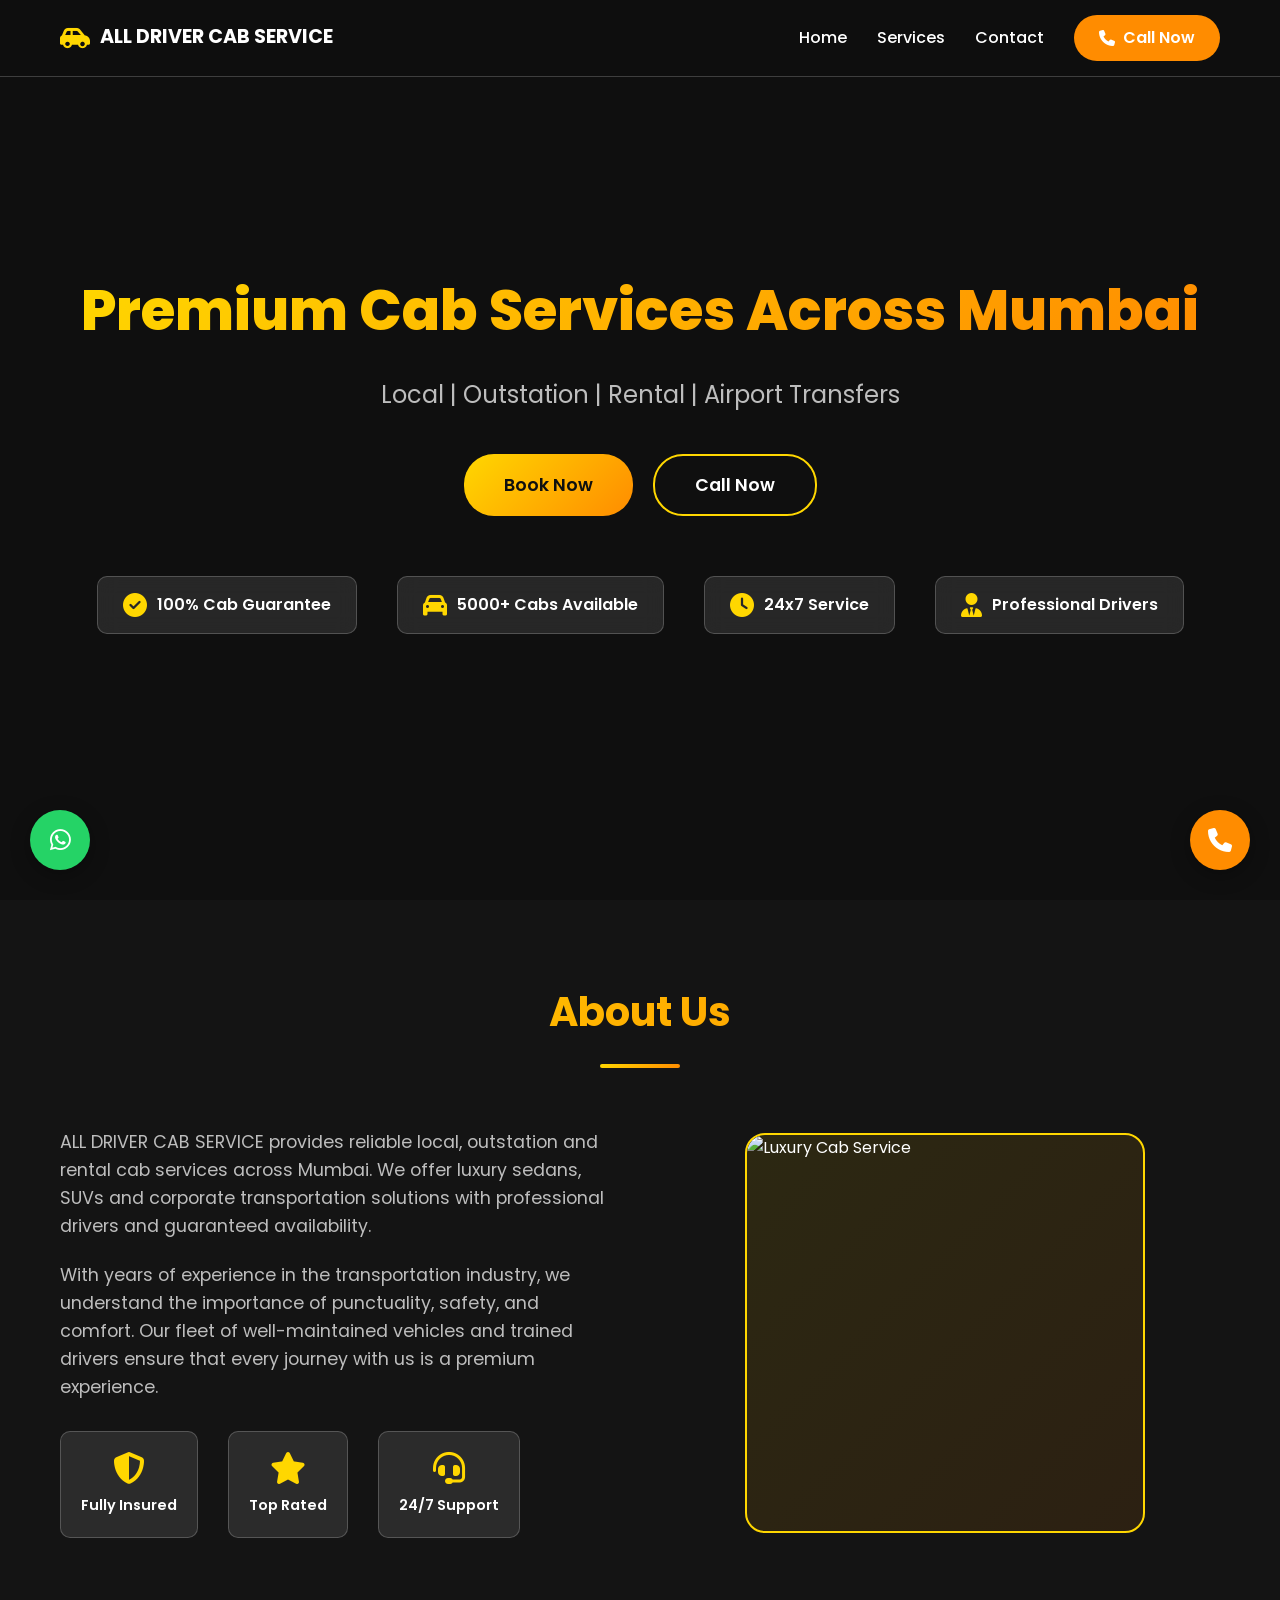
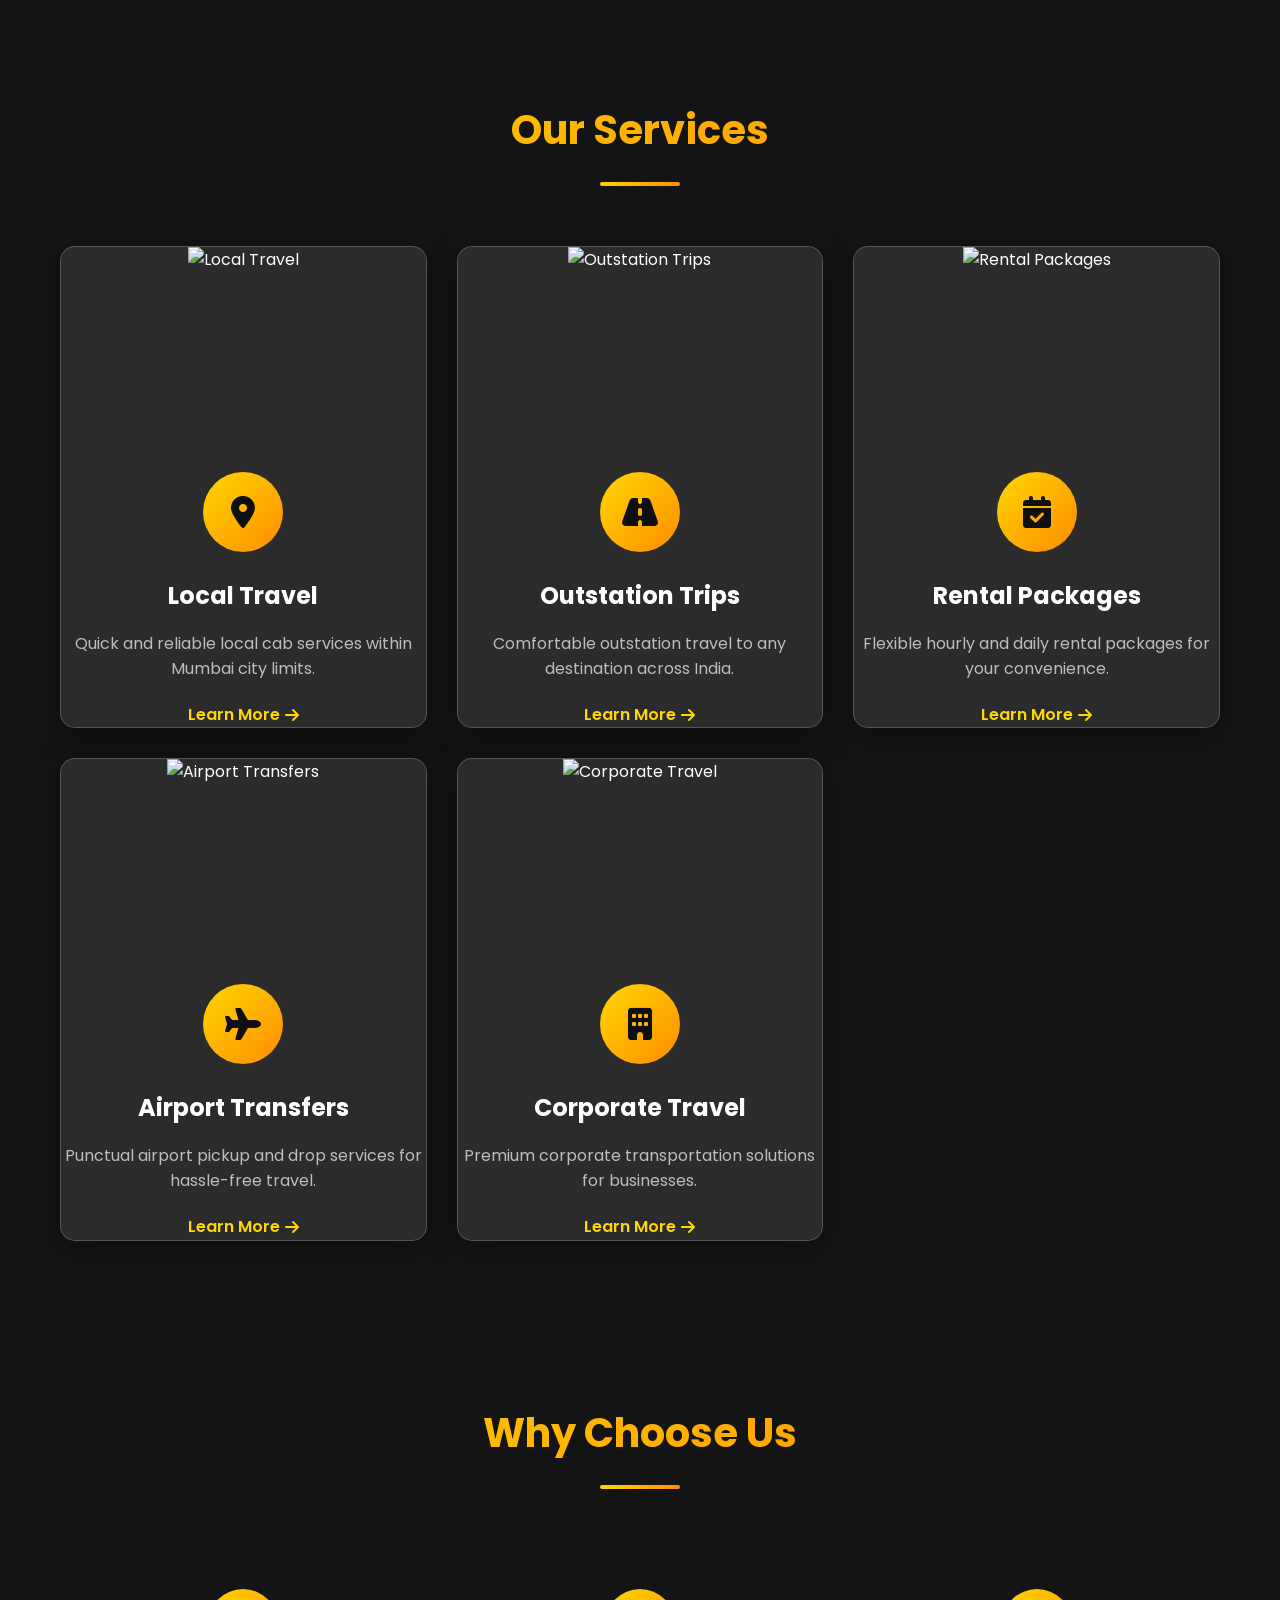
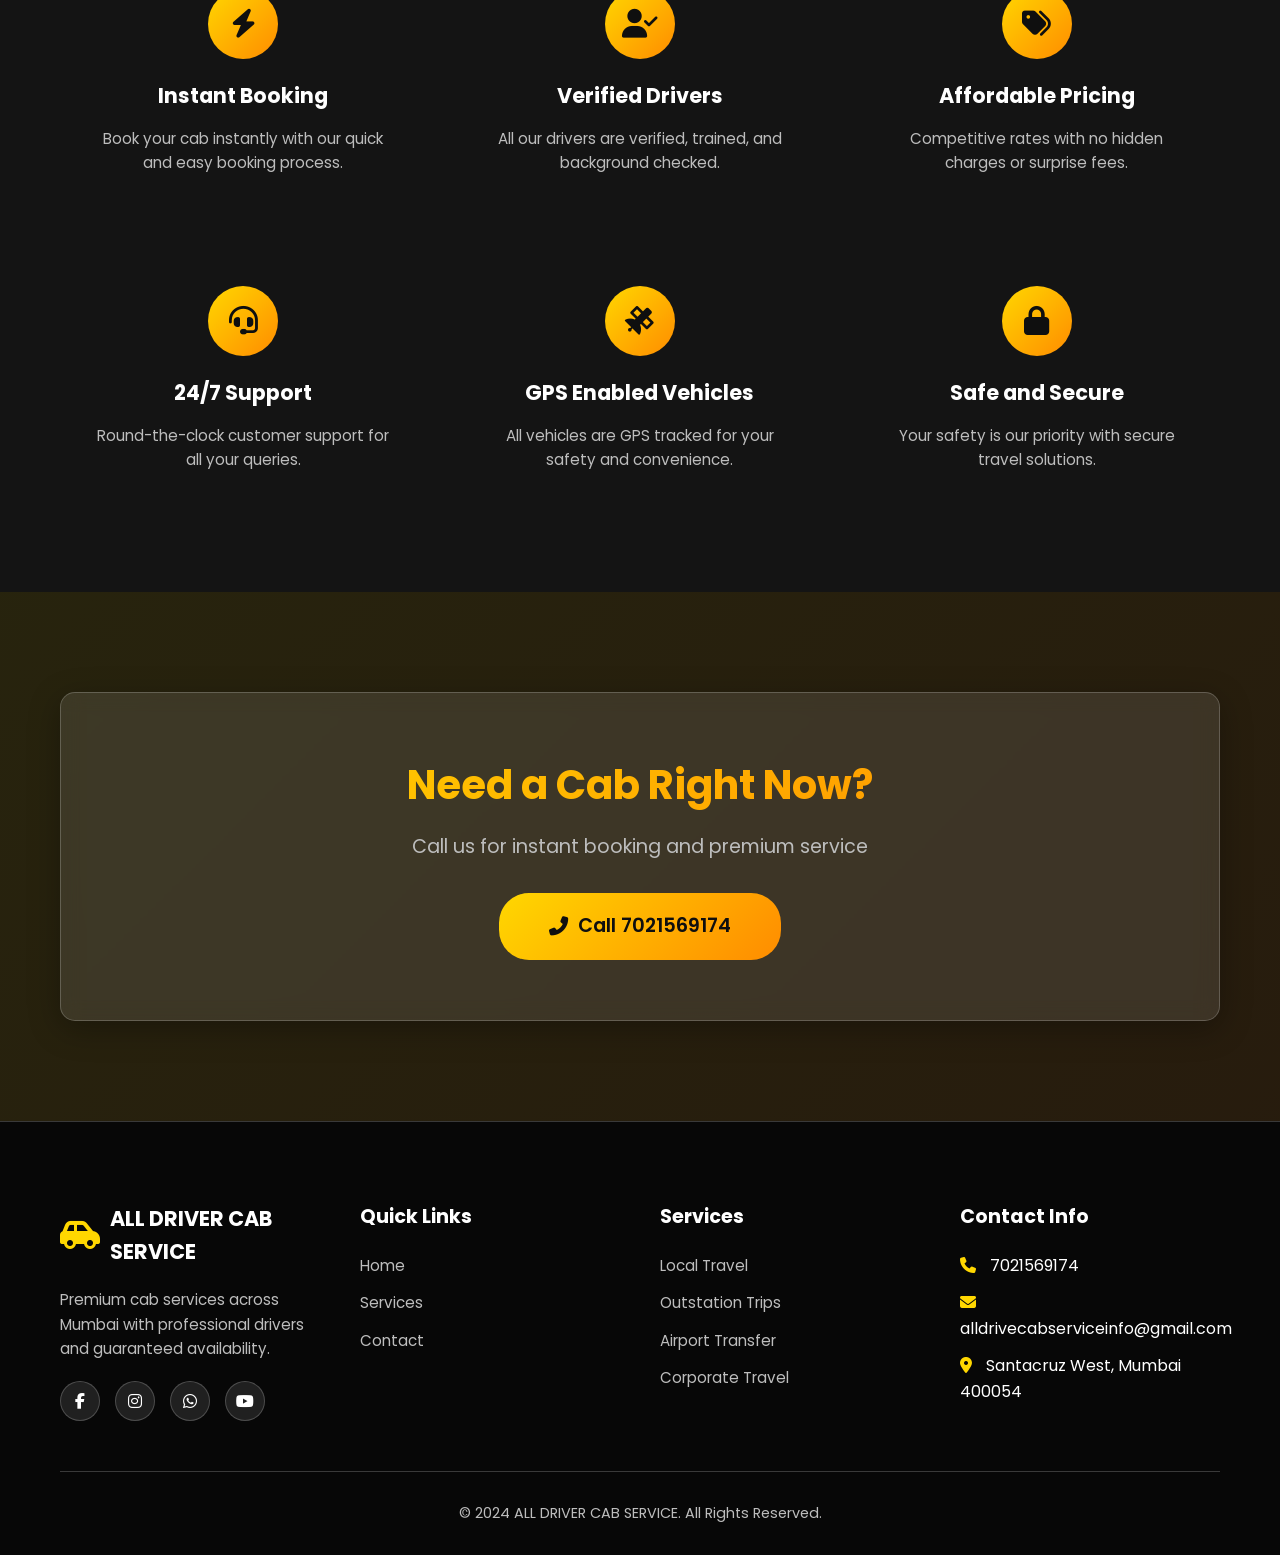
==== index.html @ 6b85d04f "Add files via upload" ====
<!DOCTYPE html>
<html lang="en">
<head>
    <meta charset="UTF-8">
    <meta name="viewport" content="width=device-width, initial-scale=1.0">
    <meta name="description" content="ALL DRIVER CAB SERVICE - Premium cab services across Mumbai. Local, Outstation, Rental, Airport Transfers with professional drivers.">
    <meta name="keywords" content="cab service, Mumbai, local travel, outstation, airport transfer, rental cab, corporate travel">
    <meta name="author" content="ALL DRIVER CAB SERVICE">
    <title>ALL DRIVER CAB SERVICE | Premium Cab Services Mumbai</title>
    
    <!-- Google Fonts -->
    <link rel="preconnect" href="https://fonts.googleapis.com">
    <link rel="preconnect" href="https://fonts.gstatic.com" crossorigin>
    <link href="https://fonts.googleapis.com/css2?family=Poppins:wght@300;400;500;600;700;800&display=swap" rel="stylesheet">
    
    <!-- Font Awesome -->
    <link rel="stylesheet" href="https://cdnjs.cloudflare.com/ajax/libs/font-awesome/6.4.0/css/all.min.css">
    
    <!-- Custom CSS -->
    <link rel="stylesheet" href="style.css">
</head>
<body>
    <!-- Navigation -->
    <nav class="navbar" id="navbar">
        <div class="container">
            <div class="nav-brand">
                <a href="index.html">
                    <i class="fas fa-car-side"></i>
                    <span>ALL DRIVER CAB SERVICE</span>
                </a>
            </div>
            <ul class="nav-menu" id="navMenu">
                <li><a href="index.html" class="nav-link active">Home</a></li>
                <li><a href="services.html" class="nav-link">Services</a></li>
                <li><a href="contact.html" class="nav-link">Contact</a></li>
                <li><a href="tel:7021569174" class="btn-call"><i class="fas fa-phone"></i> Call Now</a></li>
            </ul>
            <div class="hamburger" id="hamburger">
                <span></span>
                <span></span>
                <span></span>
            </div>
        </div>
    </nav>

    <!-- Hero Section -->
    <section class="hero" id="hero">
        <div class="hero-overlay"></div>
        <div class="container">
            <div class="hero-content">
                <h1 class="hero-title">Premium Cab Services Across Mumbai</h1>
                <p class="hero-subtitle">Local | Outstation | Rental | Airport Transfers</p>
                <div class="hero-buttons">
                    <a href="contact.html" class="btn btn-primary">Book Now</a>
                    <a href="tel:7021569174" class="btn btn-secondary">Call Now</a>
                </div>
            </div>
            <div class="hero-stats">
                <div class="stat-item">
                    <i class="fas fa-check-circle"></i>
                    <span>100% Cab Guarantee</span>
                </div>
                <div class="stat-item">
                    <i class="fas fa-car"></i>
                    <span>5000+ Cabs Available</span>
                </div>
                <div class="stat-item">
                    <i class="fas fa-clock"></i>
                    <span>24x7 Service</span>
                </div>
                <div class="stat-item">
                    <i class="fas fa-user-tie"></i>
                    <span>Professional Drivers</span>
                </div>
            </div>
        </div>
    </section>

    <!-- About Section -->
    <section class="about" id="about">
        <div class="container">
            <div class="section-header">
                <h2 class="section-title">About Us</h2>
                <div class="section-divider"></div>
            </div>
            <div class="about-content">
                <div class="about-text">
                    <p>ALL DRIVER CAB SERVICE provides reliable local, outstation and rental cab services across Mumbai. We offer luxury sedans, SUVs and corporate transportation solutions with professional drivers and guaranteed availability.</p>
                    <p>With years of experience in the transportation industry, we understand the importance of punctuality, safety, and comfort. Our fleet of well-maintained vehicles and trained drivers ensure that every journey with us is a premium experience.</p>
                    <div class="about-features">
                        <div class="feature-item">
                            <i class="fas fa-shield-alt"></i>
                            <span>Fully Insured</span>
                        </div>
                        <div class="feature-item">
                            <i class="fas fa-star"></i>
                            <span>Top Rated</span>
                        </div>
                        <div class="feature-item">
                            <i class="fas fa-headset"></i>
                            <span>24/7 Support</span>
                        </div>
                    </div>
                </div>
                <div class="about-image">
                    <div class="image-card">
                        <img src="https://images.unsplash.com/photo-1549317661-bd32c8ce0db2?ixlib=rb-4.0.3&auto=format&fit=crop&w=800&q=80" alt="Luxury Cab Service" class="about-img">
                    </div>
                </div>
            </div>
        </div>
    </section>

    <!-- Services Overview Section -->
    <section class="services-overview" id="servicesOverview">
        <div class="container">
            <div class="section-header">
                <h2 class="section-title">Our Services</h2>
                <div class="section-divider"></div>
            </div>
            <div class="services-grid">
                <div class="service-card glass-effect">
                    <div class="service-image">
                        <img src="https://images.unsplash.com/photo-1449965408869-eaa3f722e40d?ixlib=rb-4.0.3&auto=format&fit=crop&w=600&q=80" alt="Local Travel">
                    </div>
                    <div class="service-icon">
                        <i class="fas fa-map-marker-alt"></i>
                    </div>
                    <h3>Local Travel</h3>
                    <p>Quick and reliable local cab services within Mumbai city limits.</p>
                    <a href="services.html" class="service-link">Learn More <i class="fas fa-arrow-right"></i></a>
                </div>
                <div class="service-card glass-effect">
                    <div class="service-image">
                        <img src="https://images.unsplash.com/photo-1503376780353-7e6692767b70?ixlib=rb-4.0.3&auto=format&fit=crop&w=600&q=80" alt="Outstation Trips">
                    </div>
                    <div class="service-icon">
                        <i class="fas fa-road"></i>
                    </div>
                    <h3>Outstation Trips</h3>
                    <p>Comfortable outstation travel to any destination across India.</p>
                    <a href="services.html" class="service-link">Learn More <i class="fas fa-arrow-right"></i></a>
                </div>
                <div class="service-card glass-effect">
                    <div class="service-image">
                        <img src="https://images.unsplash.com/photo-1550355291-bbee04a92027?ixlib=rb-4.0.3&auto=format&fit=crop&w=600&q=80" alt="Rental Packages">
                    </div>
                    <div class="service-icon">
                        <i class="fas fa-calendar-check"></i>
                    </div>
                    <h3>Rental Packages</h3>
                    <p>Flexible hourly and daily rental packages for your convenience.</p>
                    <a href="services.html" class="service-link">Learn More <i class="fas fa-arrow-right"></i></a>
                </div>
                <div class="service-card glass-effect">
                    <div class="service-image">
                        <img src="https://images.unsplash.com/photo-1436491865332-7a61a109cc05?ixlib=rb-4.0.3&auto=format&fit=crop&w=600&q=80" alt="Airport Transfers">
                    </div>
                    <div class="service-icon">
                        <i class="fas fa-plane"></i>
                    </div>
                    <h3>Airport Transfers</h3>
                    <p>Punctual airport pickup and drop services for hassle-free travel.</p>
                    <a href="services.html" class="service-link">Learn More <i class="fas fa-arrow-right"></i></a>
                </div>
                <div class="service-card glass-effect">
                    <div class="service-image">
                        <img src="https://images.unsplash.com/photo-1563720360172-67b8f3dce741?ixlib=rb-4.0.3&auto=format&fit=crop&w=600&q=80" alt="Corporate Travel">
                    </div>
                    <div class="service-icon">
                        <i class="fas fa-building"></i>
                    </div>
                    <h3>Corporate Travel</h3>
                    <p>Premium corporate transportation solutions for businesses.</p>
                    <a href="services.html" class="service-link">Learn More <i class="fas fa-arrow-right"></i></a>
                </div>
            </div>
        </div>
    </section>

    <!-- Features Section -->
    <section class="features" id="features">
        <div class="container">
            <div class="section-header">
                <h2 class="section-title">Why Choose Us</h2>
                <div class="section-divider"></div>
            </div>
            <div class="features-grid">
                <div class="feature-box">
                    <div class="feature-icon">
                        <i class="fas fa-bolt"></i>
                    </div>
                    <h3>Instant Booking</h3>
                    <p>Book your cab instantly with our quick and easy booking process.</p>
                </div>
                <div class="feature-box">
                    <div class="feature-icon">
                        <i class="fas fa-user-check"></i>
                    </div>
                    <h3>Verified Drivers</h3>
                    <p>All our drivers are verified, trained, and background checked.</p>
                </div>
                <div class="feature-box">
                    <div class="feature-icon">
                        <i class="fas fa-tags"></i>
                    </div>
                    <h3>Affordable Pricing</h3>
                    <p>Competitive rates with no hidden charges or surprise fees.</p>
                </div>
                <div class="feature-box">
                    <div class="feature-icon">
                        <i class="fas fa-headset"></i>
                    </div>
                    <h3>24/7 Support</h3>
                    <p>Round-the-clock customer support for all your queries.</p>
                </div>
                <div class="feature-box">
                    <div class="feature-icon">
                        <i class="fas fa-satellite"></i>
                    </div>
                    <h3>GPS Enabled Vehicles</h3>
                    <p>All vehicles are GPS tracked for your safety and convenience.</p>
                </div>
                <div class="feature-box">
                    <div class="feature-icon">
                        <i class="fas fa-lock"></i>
                    </div>
                    <h3>Safe and Secure</h3>
                    <p>Your safety is our priority with secure travel solutions.</p>
                </div>
            </div>
        </div>
    </section>

    <!-- CTA Section -->
    <section class="cta" id="cta">
        <div class="container">
            <div class="cta-content glass-effect">
                <h2>Need a Cab Right Now?</h2>
                <p>Call us for instant booking and premium service</p>
                <a href="tel:7021569174" class="btn btn-primary btn-lg">
                    <i class="fas fa-phone-alt"></i> Call 7021569174
                </a>
            </div>
        </div>
    </section>

    <!-- Footer -->
    <footer class="footer" id="footer">
        <div class="container">
            <div class="footer-content">
                <div class="footer-section">
                    <div class="footer-brand">
                        <i class="fas fa-car-side"></i>
                        <h3>ALL DRIVER CAB SERVICE</h3>
                    </div>
                    <p>Premium cab services across Mumbai with professional drivers and guaranteed availability.</p>
                    <div class="social-links">
                        <a href="#"><i class="fab fa-facebook-f"></i></a>
                        <a href="#"><i class="fab fa-instagram"></i></a>
                        <a href="#"><i class="fab fa-whatsapp"></i></a>
                        <a href="#"><i class="fab fa-youtube"></i></a>
                    </div>
                </div>
                <div class="footer-section">
                    <h4>Quick Links</h4>
                    <ul>
                        <li><a href="index.html">Home</a></li>
                        <li><a href="services.html">Services</a></li>
                        <li><a href="contact.html">Contact</a></li>
                    </ul>
                </div>
                <div class="footer-section">
                    <h4>Services</h4>
                    <ul>
                        <li><a href="services.html">Local Travel</a></li>
                        <li><a href="services.html">Outstation Trips</a></li>
                        <li><a href="services.html">Airport Transfer</a></li>
                        <li><a href="services.html">Corporate Travel</a></li>
                    </ul>
                </div>
                <div class="footer-section">
                    <h4>Contact Info</h4>
                    <ul>
                        <li><i class="fas fa-phone"></i> 7021569174</li>
                        <li><i class="fas fa-envelope"></i> alldrivecabserviceinfo@gmail.com</li>
                        <li><i class="fas fa-map-marker-alt"></i> Santacruz West, Mumbai 400054</li>
                    </ul>
                </div>
            </div>
            <div class="footer-bottom">
                <p>&copy; 2024 ALL DRIVER CAB SERVICE. All Rights Reserved.</p>
            </div>
        </div>
    </footer>

    <!-- Floating Buttons -->
    <a href="https://wa.me/917021569174" class="float-btn whatsapp-btn" target="_blank">
        <i class="fab fa-whatsapp"></i>
    </a>
    <a href="tel:7021569174" class="float-btn call-btn">
        <i class="fas fa-phone"></i>
    </a>

    <!-- Back to Top Button -->
    <button class="back-to-top" id="backToTop">
        <i class="fas fa-arrow-up"></i>
    </button>

    <!-- JavaScript -->
    <script src="script.js"></script>
</body>
</html>
---- style.css ----
/* ============================================
   ALL DRIVER CAB SERVICE - Premium CSS Styles
   ============================================ */

/* CSS Variables for Color Palette */
:root {
    --bg-color: #0f0f0f;
    --primary-gold: #FFD700;
    --accent-orange: #ff8c00;
    --white: #ffffff;
    --gray: #bdbdbd;
    --dark-gray: #333333;
    --light-gray: #f5f5f5;
    --glass-bg: rgba(255, 255, 255, 0.1);
    --glass-border: rgba(255, 255, 255, 0.2);
    --shadow: 0 8px 32px rgba(0, 0, 0, 0.3);
    --transition: all 0.3s ease;
}

/* Reset and Base Styles */
* {
    margin: 0;
    padding: 0;
    box-sizing: border-box;
}

html {
    scroll-behavior: smooth;
}

body {
    font-family: 'Poppins', sans-serif;
    background-color: var(--bg-color);
    color: var(--white);
    line-height: 1.6;
    overflow-x: hidden;
}

.container {
    max-width: 1200px;
    margin: 0 auto;
    padding: 0 20px;
}

/* Glassmorphism Effect */
.glass-effect {
    background: var(--glass-bg);
    backdrop-filter: blur(10px);
    -webkit-backdrop-filter: blur(10px);
    border: 1px solid var(--glass-border);
    border-radius: 15px;
    box-shadow: var(--shadow);
}

/* ============================================
   Navigation Styles
   ============================================ */
.navbar {
    position: fixed;
    top: 0;
    left: 0;
    width: 100%;
    background: rgba(15, 15, 15, 0.95);
    backdrop-filter: blur(10px);
    -webkit-backdrop-filter: blur(10px);
    z-index: 1000;
    padding: 15px 0;
    transition: var(--transition);
    border-bottom: 1px solid var(--glass-border);
}

.navbar.scrolled {
    padding: 10px 0;
    box-shadow: 0 4px 20px rgba(0, 0, 0, 0.5);
}

.navbar .container {
    display: flex;
    justify-content: space-between;
    align-items: center;
}

.nav-brand a {
    display: flex;
    align-items: center;
    gap: 10px;
    text-decoration: none;
    color: var(--white);
    font-size: 1.2rem;
    font-weight: 700;
    transition: var(--transition);
}

.nav-brand a i {
    color: var(--primary-gold);
    font-size: 1.5rem;
}

.nav-brand a:hover {
    color: var(--primary-gold);
}

.nav-menu {
    display: flex;
    list-style: none;
    gap: 30px;
    align-items: center;
}

.nav-link {
    text-decoration: none;
    color: var(--white);
    font-weight: 500;
    transition: var(--transition);
    position: relative;
}

.nav-link::after {
    content: '';
    position: absolute;
    bottom: -5px;
    left: 0;
    width: 0;
    height: 2px;
    background: var(--primary-gold);
    transition: var(--transition);
}

.nav-link:hover::after,
.nav-link.active::after {
    width: 100%;
}

.nav-link:hover,
.nav-link.active {
    color: var(--primary-gold);
}

.btn-call {
    background: var(--accent-orange);
    color: var(--white);
    padding: 10px 25px;
    border-radius: 25px;
    text-decoration: none;
    font-weight: 600;
    transition: var(--transition);
    display: flex;
    align-items: center;
    gap: 8px;
}

.btn-call:hover {
    background: var(--primary-gold);
    color: var(--bg-color);
    transform: translateY(-2px);
    box-shadow: 0 5px 15px rgba(255, 215, 0, 0.3);
}

.hamburger {
    display: none;
    flex-direction: column;
    cursor: pointer;
    gap: 5px;
}

.hamburger span {
    width: 25px;
    height: 3px;
    background: var(--white);
    transition: var(--transition);
    border-radius: 3px;
}

.hamburger.active span:nth-child(1) {
    transform: rotate(45deg) translate(5px, 5px);
}

.hamburger.active span:nth-child(2) {
    opacity: 0;
}

.hamburger.active span:nth-child(3) {
    transform: rotate(-45deg) translate(7px, -6px);
}

/* ============================================
   Hero Section
   ============================================ */
.hero {
    position: relative;
    min-height: 100vh;
    display: flex;
    align-items: center;
    justify-content: center;
    background: linear-gradient(135deg, rgba(15, 15, 15, 0.9) 0%, rgba(15, 15, 15, 0.7) 100%),
                url('https://images.unsplash.com/photo-1549317661-bd32c8ce0db2?ixlib=rb-4.0.3&auto=format&fit=crop&w=2070&q=80') center/cover no-repeat;
    padding-top: 80px;
}

.hero-overlay {
    position: absolute;
    top: 0;
    left: 0;
    width: 100%;
    height: 100%;
    background: linear-gradient(135deg, rgba(15, 15, 15, 0.8) 0%, rgba(15, 15, 15, 0.6) 100%);
}

.hero .container {
    position: relative;
    z-index: 1;
    text-align: center;
}

.hero-content {
    margin-bottom: 60px;
}

.hero-title {
    font-size: 3.5rem;
    font-weight: 800;
    margin-bottom: 20px;
    background: linear-gradient(135deg, var(--primary-gold), var(--accent-orange));
    -webkit-background-clip: text;
    -webkit-text-fill-color: transparent;
    background-clip: text;
    animation: fadeInUp 1s ease;
}

.hero-subtitle {
    font-size: 1.5rem;
    color: var(--gray);
    margin-bottom: 40px;
    animation: fadeInUp 1s ease 0.2s backwards;
}

.hero-buttons {
    display: flex;
    gap: 20px;
    justify-content: center;
    flex-wrap: wrap;
    animation: fadeInUp 1s ease 0.4s backwards;
}

.btn {
    padding: 15px 40px;
    border-radius: 30px;
    text-decoration: none;
    font-weight: 600;
    font-size: 1.1rem;
    transition: var(--transition);
    display: inline-flex;
    align-items: center;
    gap: 10px;
    border: none;
    cursor: pointer;
}

.btn-primary {
    background: linear-gradient(135deg, var(--primary-gold), var(--accent-orange));
    color: var(--bg-color);
}

.btn-primary:hover {
    transform: translateY(-3px);
    box-shadow: 0 10px 30px rgba(255, 215, 0, 0.4);
}

.btn-secondary {
    background: transparent;
    color: var(--white);
    border: 2px solid var(--primary-gold);
}

.btn-secondary:hover {
    background: var(--primary-gold);
    color: var(--bg-color);
    transform: translateY(-3px);
}

.btn-lg {
    padding: 18px 50px;
    font-size: 1.2rem;
}

.btn-block {
    width: 100%;
    justify-content: center;
}

.hero-stats {
    display: flex;
    justify-content: center;
    gap: 40px;
    flex-wrap: wrap;
    animation: fadeInUp 1s ease 0.6s backwards;
}

.stat-item {
    display: flex;
    align-items: center;
    gap: 10px;
    padding: 15px 25px;
    background: var(--glass-bg);
    backdrop-filter: blur(10px);
    border: 1px solid var(--glass-border);
    border-radius: 10px;
    transition: var(--transition);
}

.stat-item:hover {
    transform: translateY(-5px);
    border-color: var(--primary-gold);
}

.stat-item i {
    color: var(--primary-gold);
    font-size: 1.5rem;
}

.stat-item span {
    font-weight: 600;
    font-size: 1rem;
}

/* ============================================
   Page Header
   ============================================ */
.page-header {
    background: linear-gradient(135deg, rgba(255, 215, 0, 0.1), rgba(255, 140, 0, 0.1));
    padding: 120px 0 80px;
    text-align: center;
    margin-top: 80px;
}

.page-header h1 {
    font-size: 3rem;
    font-weight: 800;
    margin-bottom: 15px;
    background: linear-gradient(135deg, var(--primary-gold), var(--accent-orange));
    -webkit-background-clip: text;
    -webkit-text-fill-color: transparent;
    background-clip: text;
}

.page-header p {
    color: var(--gray);
    font-size: 1.2rem;
}

/* ============================================
   Section Styles
   ============================================ */
section {
    padding: 80px 0;
}

.section-header {
    text-align: center;
    margin-bottom: 60px;
}

.section-title {
    font-size: 2.5rem;
    font-weight: 700;
    margin-bottom: 20px;
    background: linear-gradient(135deg, var(--primary-gold), var(--accent-orange));
    -webkit-background-clip: text;
    -webkit-text-fill-color: transparent;
    background-clip: text;
}

.section-divider {
    width: 80px;
    height: 4px;
    background: linear-gradient(135deg, var(--primary-gold), var(--accent-orange));
    margin: 0 auto;
    border-radius: 2px;
}

/* ============================================
   About Section
   ============================================ */
.about {
    background: rgba(255, 255, 255, 0.02);
}

.about-content {
    display: grid;
    grid-template-columns: 1fr 1fr;
    gap: 60px;
    align-items: center;
}

.about-text p {
    color: var(--gray);
    margin-bottom: 20px;
    font-size: 1.1rem;
}

.about-features {
    display: flex;
    gap: 30px;
    margin-top: 30px;
}

.feature-item {
    display: flex;
    flex-direction: column;
    align-items: center;
    gap: 10px;
    padding: 20px;
    background: var(--glass-bg);
    backdrop-filter: blur(10px);
    border: 1px solid var(--glass-border);
    border-radius: 10px;
    transition: var(--transition);
}

.feature-item:hover {
    transform: translateY(-5px);
    border-color: var(--primary-gold);
}

.feature-item i {
    color: var(--primary-gold);
    font-size: 2rem;
}

.feature-item span {
    font-weight: 600;
    font-size: 0.9rem;
}

.about-image {
    display: flex;
    justify-content: center;
}

.image-card {
    width: 100%;
    max-width: 400px;
    height: 400px;
    background: linear-gradient(135deg, rgba(255, 215, 0, 0.1), rgba(255, 140, 0, 0.1));
    border: 2px solid var(--primary-gold);
    border-radius: 20px;
    display: flex;
    align-items: center;
    justify-content: center;
    overflow: hidden;
    animation: float 3s ease-in-out infinite;
}

.about-img {
    width: 100%;
    height: 100%;
    object-fit: cover;
    border-radius: 18px;
}

/* ============================================
   Services Overview Section
   ============================================ */
.services-overview {
    background: rgba(255, 255, 255, 0.02);
}

.services-grid {
    display: grid;
    grid-template-columns: repeat(auto-fit, minmax(280px, 1fr));
    gap: 30px;
}

.service-card {
    padding: 0;
    text-align: center;
    transition: var(--transition);
    overflow: hidden;
}

.service-card:hover {
    transform: translateY(-10px);
    border-color: var(--primary-gold);
}

.service-image {
    width: 100%;
    height: 200px;
    overflow: hidden;
    margin-bottom: 25px;
}

.service-image img {
    width: 100%;
    height: 100%;
    object-fit: cover;
    transition: var(--transition);
}

.service-card:hover .service-image img {
    transform: scale(1.1);
}

.service-icon {
    width: 80px;
    height: 80px;
    background: linear-gradient(135deg, var(--primary-gold), var(--accent-orange));
    border-radius: 50%;
    display: flex;
    align-items: center;
    justify-content: center;
    margin: 0 auto 25px;
    font-size: 2rem;
    color: var(--bg-color);
    position: relative;
    z-index: 1;
}

.service-card h3 {
    font-size: 1.5rem;
    margin-bottom: 15px;
    color: var(--white);
}

.service-card p {
    color: var(--gray);
    margin-bottom: 20px;
    font-size: 1rem;
}

.service-link {
    color: var(--primary-gold);
    text-decoration: none;
    font-weight: 600;
    transition: var(--transition);
    display: inline-flex;
    align-items: center;
    gap: 5px;
}

.service-link:hover {
    color: var(--accent-orange);
    gap: 10px;
}

/* ============================================
   Features Section
   ============================================ */
.features {
    background: rgba(255, 255, 255, 0.02);
}

.features-grid {
    display: grid;
    grid-template-columns: repeat(auto-fit, minmax(300px, 1fr));
    gap: 30px;
}

.feature-box {
    padding: 40px 30px;
    text-align: center;
    transition: var(--transition);
}

.feature-box:hover {
    transform: translateY(-10px);
    border-color: var(--primary-gold);
}

.feature-box .feature-icon {
    width: 70px;
    height: 70px;
    background: linear-gradient(135deg, var(--primary-gold), var(--accent-orange));
    border-radius: 50%;
    display: flex;
    align-items: center;
    justify-content: center;
    margin: 0 auto 20px;
    font-size: 1.8rem;
    color: var(--bg-color);
}

.feature-box h3 {
    font-size: 1.3rem;
    margin-bottom: 15px;
    color: var(--white);
}

.feature-box p {
    color: var(--gray);
    font-size: 0.95rem;
}

/* ============================================
   CTA Section
   ============================================ */
.cta {
    background: linear-gradient(135deg, rgba(255, 215, 0, 0.1), rgba(255, 140, 0, 0.1));
    padding: 100px 0;
}

.cta-content {
    text-align: center;
    padding: 60px 40px;
}

.cta-content h2 {
    font-size: 2.5rem;
    margin-bottom: 15px;
    background: linear-gradient(135deg, var(--primary-gold), var(--accent-orange));
    -webkit-background-clip: text;
    -webkit-text-fill-color: transparent;
    background-clip: text;
}

.cta-content p {
    color: var(--gray);
    font-size: 1.2rem;
    margin-bottom: 30px;
}

/* ============================================
   Services Detail Section
   ============================================ */
.services-detail {
    background: rgba(255, 255, 255, 0.02);
}

.services-detail-grid {
    display: grid;
    grid-template-columns: repeat(auto-fit, minmax(350px, 1fr));
    gap: 30px;
}

.service-detail-card {
    padding: 0;
    transition: var(--transition);
    overflow: hidden;
}

.service-detail-card:hover {
    transform: translateY(-10px);
    border-color: var(--primary-gold);
}

.service-detail-image {
    width: 100%;
    height: 200px;
    overflow: hidden;
    margin-bottom: 25px;
}

.service-detail-image img {
    width: 100%;
    height: 100%;
    object-fit: cover;
    transition: var(--transition);
}

.service-detail-card:hover .service-detail-image img {
    transform: scale(1.1);
}

.service-detail-icon {
    width: 70px;
    height: 70px;
    background: linear-gradient(135deg, var(--primary-gold), var(--accent-orange));
    border-radius: 50%;
    display: flex;
    align-items: center;
    justify-content: center;
    margin: 0 auto 25px;
    font-size: 1.8rem;
    color: var(--bg-color);
    position: relative;
    z-index: 1;
}

.service-detail-card h3 {
    font-size: 1.5rem;
    margin-bottom: 15px;
    color: var(--white);
}

.service-detail-card p {
    color: var(--gray);
    margin-bottom: 20px;
    font-size: 1rem;
}

.service-features {
    list-style: none;
}

.service-features li {
    color: var(--gray);
    margin-bottom: 10px;
    display: flex;
    align-items: center;
    gap: 10px;
    font-size: 0.95rem;
}

.service-features li i {
    color: var(--primary-gold);
}

/* ============================================
   Pricing Section
   ============================================ */
.pricing {
    background: rgba(255, 255, 255, 0.02);
}

.pricing-grid {
    display: grid;
    grid-template-columns: repeat(auto-fit, minmax(300px, 1fr));
    gap: 40px;
    max-width: 800px;
    margin: 0 auto 60px;
}

.pricing-card {
    padding: 50px 40px;
    text-align: center;
    transition: var(--transition);
    position: relative;
}

.pricing-card:hover {
    transform: translateY(-10px);
    border-color: var(--primary-gold);
}

.pricing-card.featured {
    border-color: var(--primary-gold);
    box-shadow: 0 10px 40px rgba(255, 215, 0, 0.2);
}

.pricing-badge {
    position: absolute;
    top: -15px;
    left: 50%;
    transform: translateX(-50%);
    background: linear-gradient(135deg, var(--primary-gold), var(--accent-orange));
    color: var(--bg-color);
    padding: 8px 20px;
    border-radius: 20px;
    font-weight: 700;
    font-size: 0.9rem;
}

.pricing-header {
    margin-bottom: 30px;
}

.pricing-header h3 {
    font-size: 2rem;
    margin-bottom: 15px;
    color: var(--white);
}

.pricing-header i {
    font-size: 3rem;
    color: var(--primary-gold);
}

.pricing-item {
    display: flex;
    justify-content: space-between;
    align-items: center;
    padding: 20px 0;
    border-bottom: 1px solid var(--glass-border);
}

.pricing-item:last-child {
    border-bottom: none;
}

.pricing-duration {
    color: var(--gray);
    font-size: 1rem;
}

.pricing-price {
    color: var(--primary-gold);
    font-size: 1.5rem;
    font-weight: 700;
}

.special-notice {
    max-width: 600px;
    margin: 0 auto;
    padding: 40px;
    text-align: center;
}

.special-notice h3 {
    font-size: 1.5rem;
    margin-bottom: 25px;
    color: var(--white);
    display: flex;
    align-items: center;
    justify-content: center;
    gap: 10px;
}

.special-notice h3 i {
    color: var(--primary-gold);
}

.basic-fare {
    display: flex;
    justify-content: center;
    gap: 50px;
    margin-bottom: 20px;
}

.fare-item {
    display: flex;
    flex-direction: column;
    align-items: center;
    gap: 10px;
}

.fare-item span:first-child {
    color: var(--gray);
    font-size: 1.1rem;
}

.fare-price {
    color: var(--primary-gold);
    font-size: 2rem;
    font-weight: 700;
}

.notice-text {
    color: var(--gray);
    font-size: 0.9rem;
}

/* ============================================
   Booking CTA Section
   ============================================ */
.booking-cta {
    background: linear-gradient(135deg, rgba(255, 215, 0, 0.1), rgba(255, 140, 0, 0.1));
    padding: 100px 0;
}

.booking-cta-content {
    text-align: center;
    padding: 60px 40px;
}

.booking-cta-content h2 {
    font-size: 2.5rem;
    margin-bottom: 15px;
    background: linear-gradient(135deg, var(--primary-gold), var(--accent-orange));
    -webkit-background-clip: text;
    -webkit-text-fill-color: transparent;
    background-clip: text;
}

.booking-cta-content p {
    color: var(--gray);
    font-size: 1.2rem;
    margin-bottom: 30px;
}

.booking-buttons {
    display: flex;
    gap: 20px;
    justify-content: center;
    flex-wrap: wrap;
}

/* ============================================
   Contact Section
   ============================================ */
.contact {
    background: rgba(255, 255, 255, 0.02);
}

.contact-grid {
    display: grid;
    grid-template-columns: 1fr 1.5fr;
    gap: 50px;
}

.contact-info-header {
    margin-bottom: 40px;
}

.contact-info-header h2 {
    font-size: 2.5rem;
    margin-bottom: 15px;
    background: linear-gradient(135deg, var(--primary-gold), var(--accent-orange));
    -webkit-background-clip: text;
    -webkit-text-fill-color: transparent;
    background-clip: text;
}

.contact-info-header p {
    color: var(--gray);
    font-size: 1.1rem;
}

.contact-image {
    margin-bottom: 30px;
    border-radius: 15px;
    overflow: hidden;
}

.contact-img {
    width: 100%;
    height: auto;
    object-fit: cover;
    border-radius: 15px;
    transition: var(--transition);
}

.contact-image:hover .contact-img {
    transform: scale(1.05);
}

.contact-details {
    display: flex;
    flex-direction: column;
    gap: 20px;
}

.contact-item {
    padding: 25px;
    display: flex;
    gap: 20px;
    align-items: flex-start;
    transition: var(--transition);
}

.contact-item:hover {
    transform: translateX(10px);
    border-color: var(--primary-gold);
}

.contact-icon {
    width: 50px;
    height: 50px;
    background: linear-gradient(135deg, var(--primary-gold), var(--accent-orange));
    border-radius: 50%;
    display: flex;
    align-items: center;
    justify-content: center;
    font-size: 1.3rem;
    color: var(--bg-color);
    flex-shrink: 0;
}

.contact-text h3 {
    font-size: 1.1rem;
    margin-bottom: 10px;
    color: var(--white);
}

.contact-text p,
.contact-text a {
    color: var(--gray);
    font-size: 1rem;
    text-decoration: none;
    transition: var(--transition);
}

.contact-text a:hover {
    color: var(--primary-gold);
}

.contact-form-wrapper {
    display: flex;
    justify-content: center;
}

.contact-form-card {
    width: 100%;
    padding: 50px;
}

.contact-form-card h2 {
    font-size: 2rem;
    margin-bottom: 30px;
    text-align: center;
    background: linear-gradient(135deg, var(--primary-gold), var(--accent-orange));
    -webkit-background-clip: text;
    -webkit-text-fill-color: transparent;
    background-clip: text;
}

.contact-form {
    display: flex;
    flex-direction: column;
    gap: 25px;
}

.form-group {
    display: flex;
    flex-direction: column;
    gap: 10px;
}

.form-group label {
    color: var(--white);
    font-weight: 600;
    font-size: 1rem;
}

.form-group input,
.form-group select,
.form-group textarea {
    padding: 15px 20px;
    background: rgba(255, 255, 255, 0.05);
    border: 1px solid var(--glass-border);
    border-radius: 10px;
    color: var(--white);
    font-family: 'Poppins', sans-serif;
    font-size: 1rem;
    transition: var(--transition);
}

.form-group input:focus,
.form-group select:focus,
.form-group textarea:focus {
    outline: none;
    border-color: var(--primary-gold);
    box-shadow: 0 0 20px rgba(255, 215, 0, 0.2);
}

.form-group select {
    cursor: pointer;
}

.form-group select option {
    background: var(--bg-color);
    color: var(--white);
}

/* ============================================
   Map Section
   ============================================ */
.map-section {
    background: rgba(255, 255, 255, 0.02);
}

.map-container {
    padding: 20px;
    border-radius: 15px;
    overflow: hidden;
}

.map-container iframe {
    border-radius: 10px;
}

/* ============================================
   Quick Contact CTA Section
   ============================================ */
.quick-contact-cta {
    background: linear-gradient(135deg, rgba(255, 215, 0, 0.1), rgba(255, 140, 0, 0.1));
    padding: 80px 0;
}

.quick-contact-content {
    text-align: center;
    padding: 50px 40px;
}

.quick-contact-content h2 {
    font-size: 2.5rem;
    margin-bottom: 15px;
    background: linear-gradient(135deg, var(--primary-gold), var(--accent-orange));
    -webkit-background-clip: text;
    -webkit-text-fill-color: transparent;
    background-clip: text;
}

.quick-contact-content p {
    color: var(--gray);
    font-size: 1.2rem;
    margin-bottom: 30px;
}

.quick-contact-buttons {
    display: flex;
    gap: 20px;
    justify-content: center;
    flex-wrap: wrap;
}

/* ============================================
   Footer Styles
   ============================================ */
.footer {
    background: rgba(0, 0, 0, 0.5);
    padding: 80px 0 30px;
    border-top: 1px solid var(--glass-border);
}

.footer-content {
    display: grid;
    grid-template-columns: repeat(auto-fit, minmax(250px, 1fr));
    gap: 40px;
    margin-bottom: 50px;
}

.footer-brand {
    display: flex;
    align-items: center;
    gap: 10px;
    margin-bottom: 20px;
}

.footer-brand i {
    color: var(--primary-gold);
    font-size: 2rem;
}

.footer-brand h3 {
    font-size: 1.3rem;
    color: var(--white);
}

.footer-section p {
    color: var(--gray);
    margin-bottom: 20px;
    font-size: 0.95rem;
}

.footer-section h4 {
    color: var(--white);
    font-size: 1.2rem;
    margin-bottom: 20px;
}

.footer-section ul {
    list-style: none;
}

.footer-section ul li {
    margin-bottom: 12px;
}

.footer-section ul li a {
    color: var(--gray);
    text-decoration: none;
    transition: var(--transition);
    font-size: 0.95rem;
}

.footer-section ul li a:hover {
    color: var(--primary-gold);
    padding-left: 5px;
}

.footer-section ul li i {
    color: var(--primary-gold);
    margin-right: 10px;
}

.social-links {
    display: flex;
    gap: 15px;
}

.social-links a {
    width: 40px;
    height: 40px;
    background: var(--glass-bg);
    border: 1px solid var(--glass-border);
    border-radius: 50%;
    display: flex;
    align-items: center;
    justify-content: center;
    color: var(--white);
    text-decoration: none;
    transition: var(--transition);
}

.social-links a:hover {
    background: var(--primary-gold);
    color: var(--bg-color);
    transform: translateY(-3px);
}

.footer-bottom {
    text-align: center;
    padding-top: 30px;
    border-top: 1px solid var(--glass-border);
}

.footer-bottom p {
    color: var(--gray);
    font-size: 0.9rem;
}

/* ============================================
   Floating Buttons
   ============================================ */
.float-btn {
    position: fixed;
    width: 60px;
    height: 60px;
    border-radius: 50%;
    display: flex;
    align-items: center;
    justify-content: center;
    color: var(--white);
    text-decoration: none;
    font-size: 1.5rem;
    z-index: 999;
    transition: var(--transition);
    box-shadow: 0 5px 20px rgba(0, 0, 0, 0.3);
}

.whatsapp-btn {
    bottom: 30px;
    left: 30px;
    background: #25D366;
}

.whatsapp-btn:hover {
    transform: scale(1.1);
    box-shadow: 0 8px 25px rgba(37, 211, 102, 0.4);
}

.call-btn {
    bottom: 30px;
    right: 30px;
    background: var(--accent-orange);
}

.call-btn:hover {
    transform: scale(1.1);
    box-shadow: 0 8px 25px rgba(255, 140, 0, 0.4);
}

/* ============================================
   Back to Top Button
   ============================================ */
.back-to-top {
    position: fixed;
    bottom: 100px;
    right: 30px;
    width: 50px;
    height: 50px;
    background: linear-gradient(135deg, var(--primary-gold), var(--accent-orange));
    border: none;
    border-radius: 50%;
    color: var(--bg-color);
    font-size: 1.2rem;
    cursor: pointer;
    z-index: 998;
    opacity: 0;
    visibility: hidden;
    transition: var(--transition);
    box-shadow: 0 5px 20px rgba(255, 215, 0, 0.3);
}

.back-to-top.visible {
    opacity: 1;
    visibility: visible;
}

.back-to-top:hover {
    transform: translateY(-5px);
    box-shadow: 0 8px 25px rgba(255, 215, 0, 0.4);
}

/* ============================================
   Animations
   ============================================ */
@keyframes fadeInUp {
    from {
        opacity: 0;
        transform: translateY(30px);
    }
    to {
        opacity: 1;
        transform: translateY(0);
    }
}

@keyframes float {
    0%, 100% {
        transform: translateY(0);
    }
    50% {
        transform: translateY(-20px);
    }
}

/* Scroll Reveal Animation */
.reveal {
    opacity: 0;
    transform: translateY(50px);
    transition: all 0.8s ease;
}

.reveal.active {
    opacity: 1;
    transform: translateY(0);
}

/* ============================================
   Responsive Design
   ============================================ */
@media (max-width: 992px) {
    .hero-title {
        font-size: 2.8rem;
    }
    
    .hero-subtitle {
        font-size: 1.3rem;
    }
    
    .about-content {
        grid-template-columns: 1fr;
    }
    
    .contact-grid {
        grid-template-columns: 1fr;
    }
    
    .services-detail-grid {
        grid-template-columns: repeat(auto-fit, minmax(300px, 1fr));
    }
}

@media (max-width: 768px) {
    .navbar .container {
        position: relative;
    }
    
    .hamburger {
        display: flex;
    }
    
    .nav-menu {
        position: absolute;
        top: 100%;
        left: 0;
        width: 100%;
        background: rgba(15, 15, 15, 0.98);
        backdrop-filter: blur(10px);
        flex-direction: column;
        padding: 30px 20px;
        gap: 20px;
        transform: translateY(-150%);
        opacity: 0;
        visibility: hidden;
        transition: var(--transition);
        border-top: 1px solid var(--glass-border);
    }
    
    .nav-menu.active {
        transform: translateY(0);
        opacity: 1;
        visibility: visible;
    }
    
    .nav-menu li {
        width: 100%;
        text-align: center;
    }
    
    .btn-call {
        width: 100%;
        justify-content: center;
    }
    
    .hero-title {
        font-size: 2.2rem;
    }
    
    .hero-subtitle {
        font-size: 1.1rem;
    }
    
    .hero-buttons {
        flex-direction: column;
        align-items: center;
    }
    
    .hero-stats {
        flex-direction: column;
        align-items: center;
    }
    
    .stat-item {
        width: 100%;
        max-width: 300px;
        justify-content: center;
    }
    
    .section-title {
        font-size: 2rem;
    }
    
    .page-header h1 {
        font-size: 2.2rem;
    }
    
    .page-header {
        padding: 100px 0 60px;
    }
    
    .about-features {
        flex-direction: column;
    }
    
    .services-grid,
    .features-grid {
        grid-template-columns: 1fr;
    }
    
    .pricing-grid {
        grid-template-columns: 1fr;
    }
    
    .basic-fare {
        flex-direction: column;
        gap: 30px;
    }
    
    .booking-buttons,
    .quick-contact-buttons {
        flex-direction: column;
        align-items: center;
    }
    
    .contact-form-card {
        padding: 30px 20px;
    }
    
    .float-btn {
        width: 50px;
        height: 50px;
        font-size: 1.2rem;
    }
    
    .whatsapp-btn {
        bottom: 20px;
        left: 20px;
    }
    
    .call-btn {
        bottom: 20px;
        right: 20px;
    }
    
    .back-to-top {
        bottom: 80px;
        right: 20px;
    }
    
    .footer-content {
        grid-template-columns: 1fr;
    }
}

@media (max-width: 480px) {
    .container {
        padding: 0 15px;
    }
    
    .hero-title {
        font-size: 1.8rem;
    }
    
    .hero-subtitle {
        font-size: 1rem;
    }
    
    .btn {
        padding: 12px 30px;
        font-size: 1rem;
    }
    
    .section-title {
        font-size: 1.8rem;
    }
    
    .page-header h1 {
        font-size: 1.8rem;
    }
    
    .page-header p {
        font-size: 1rem;
    }
    
    .service-detail-card {
        padding: 30px 20px;
    }
    
    .contact-item {
        padding: 20px;
    }
    
    .special-notice {
        padding: 30px 20px;
    }
}
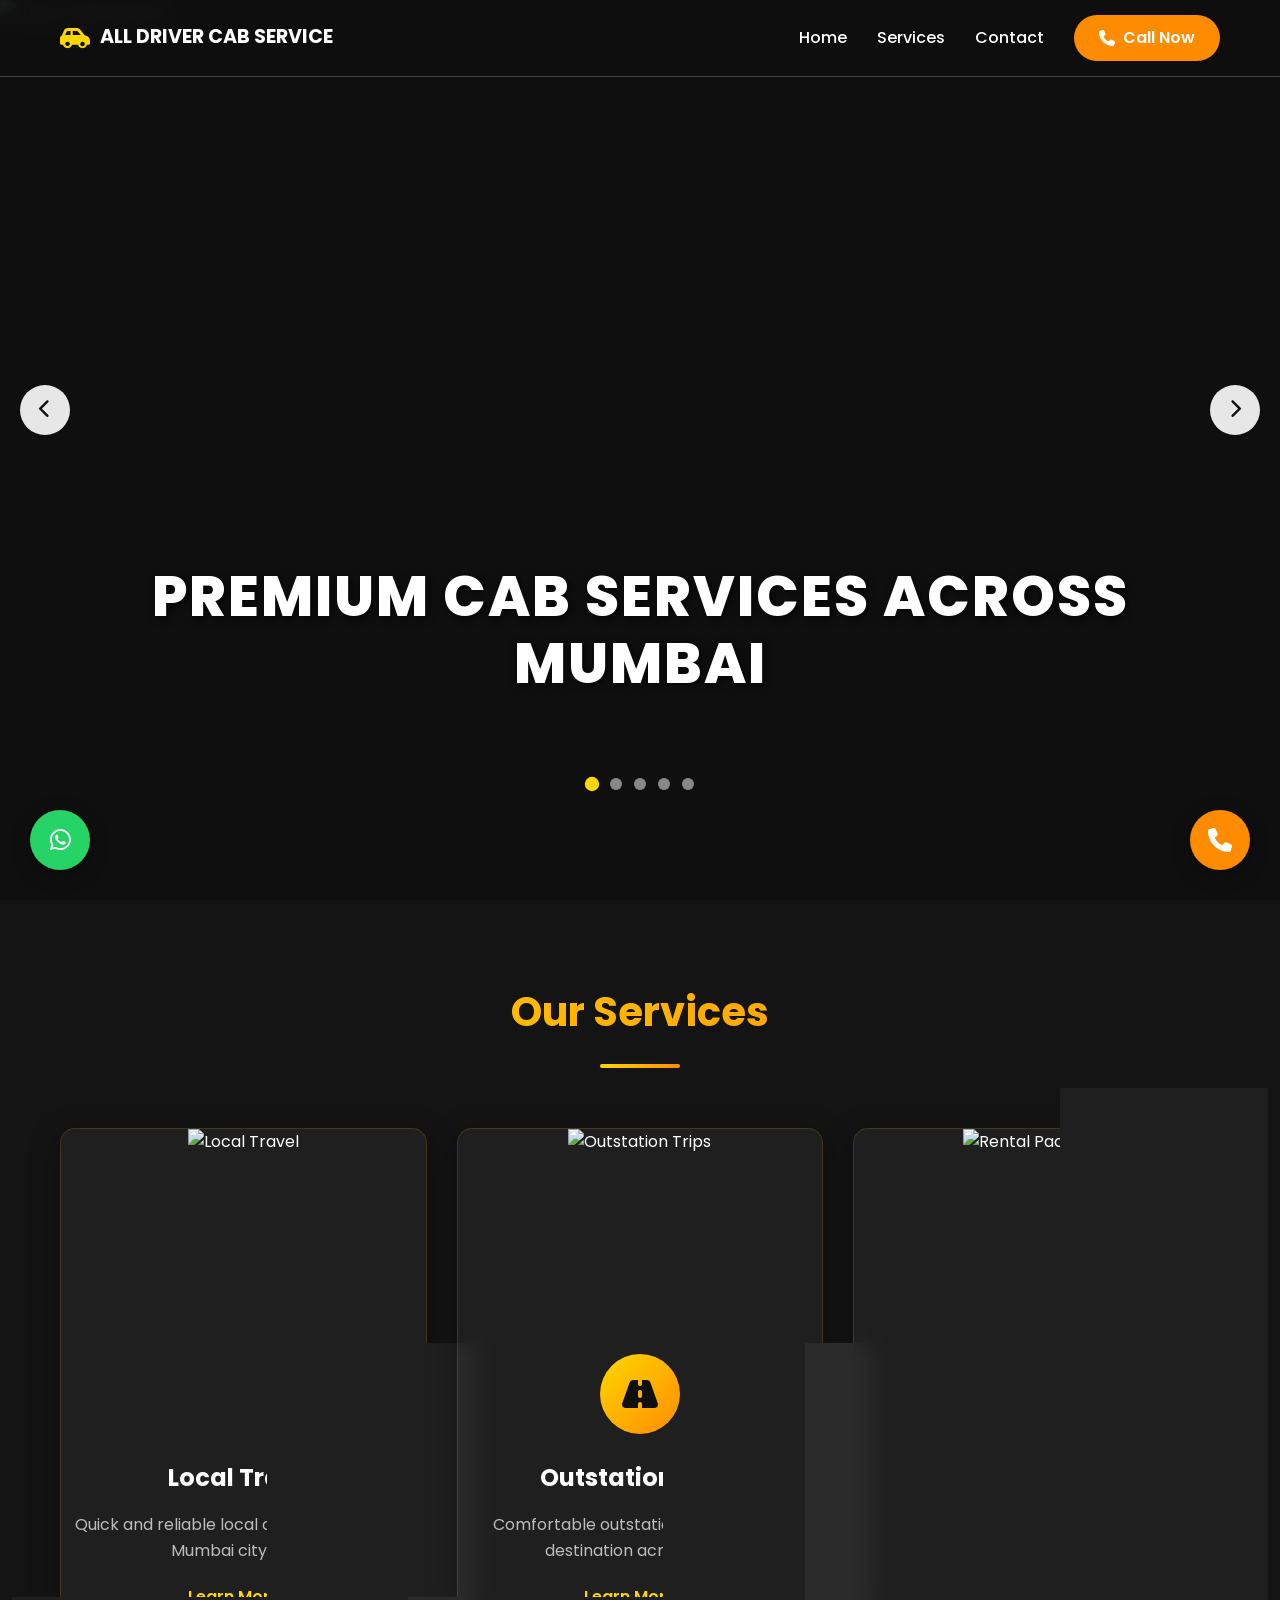
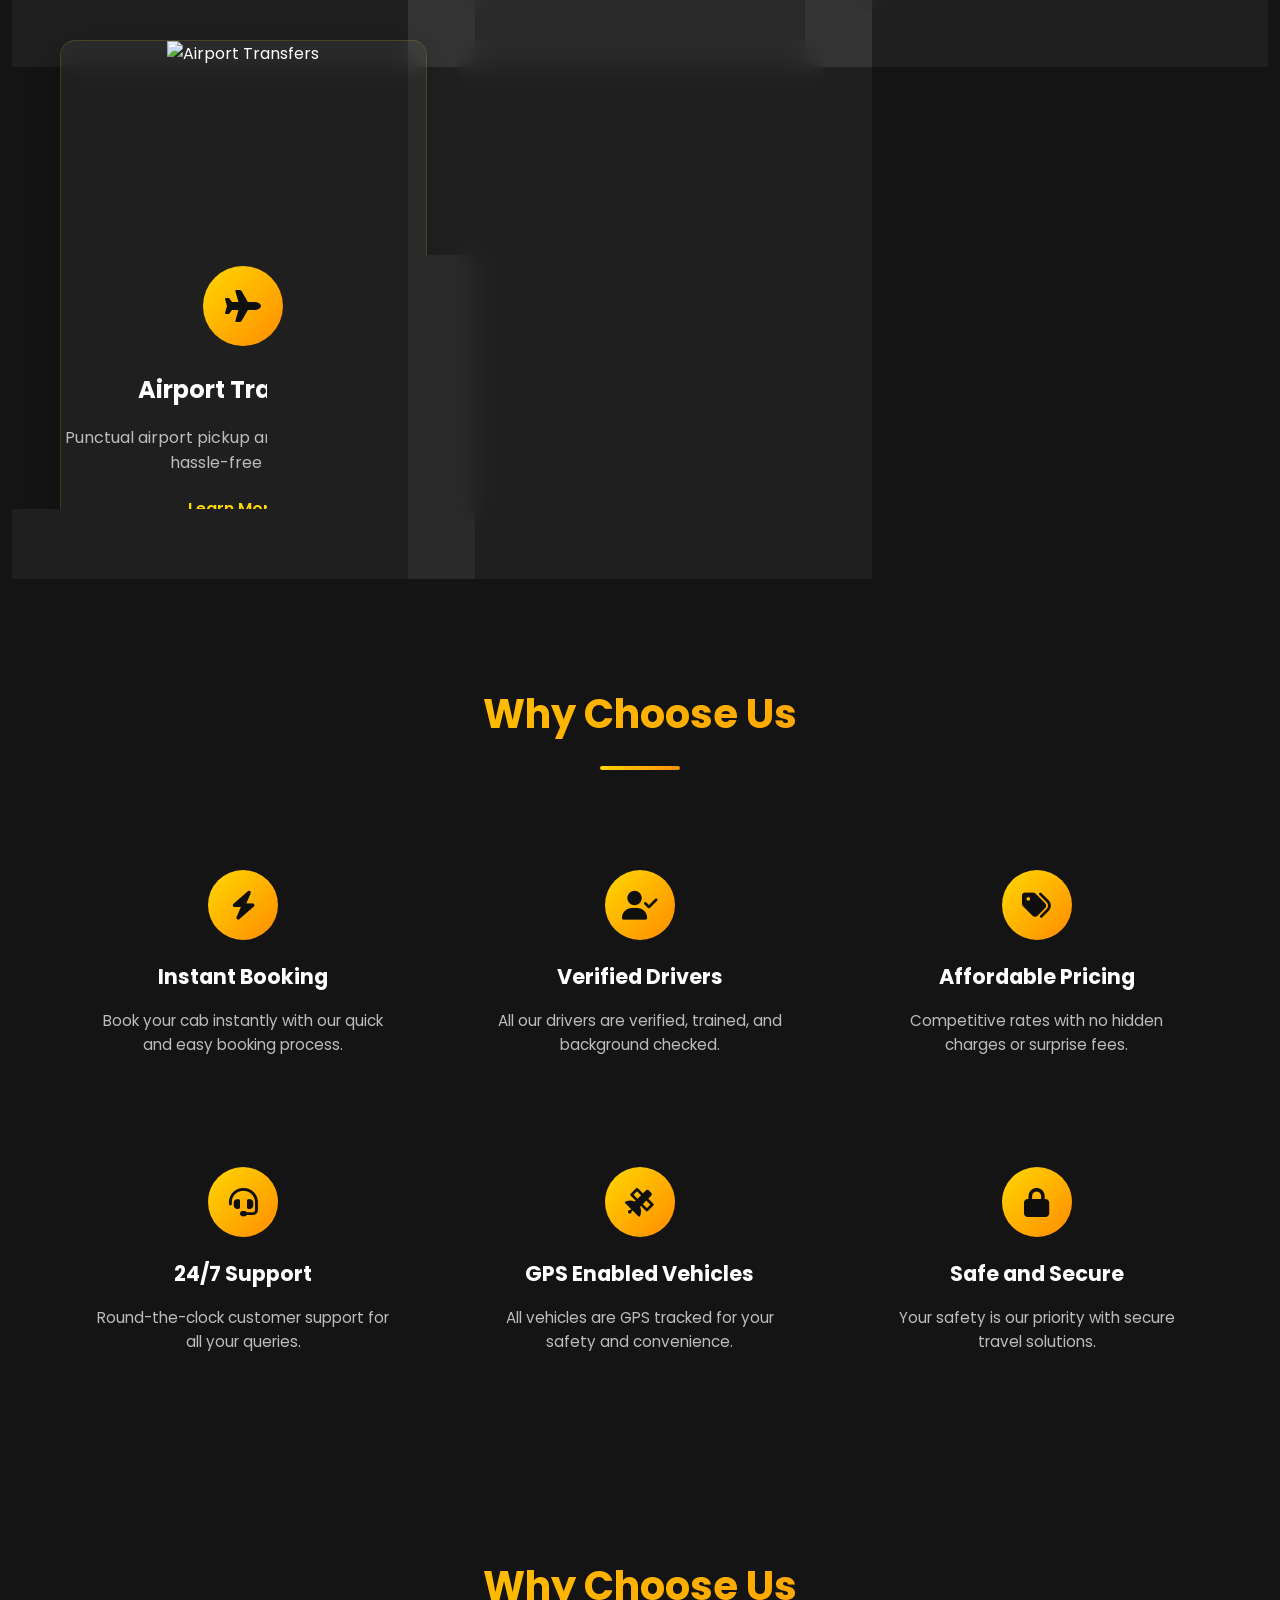
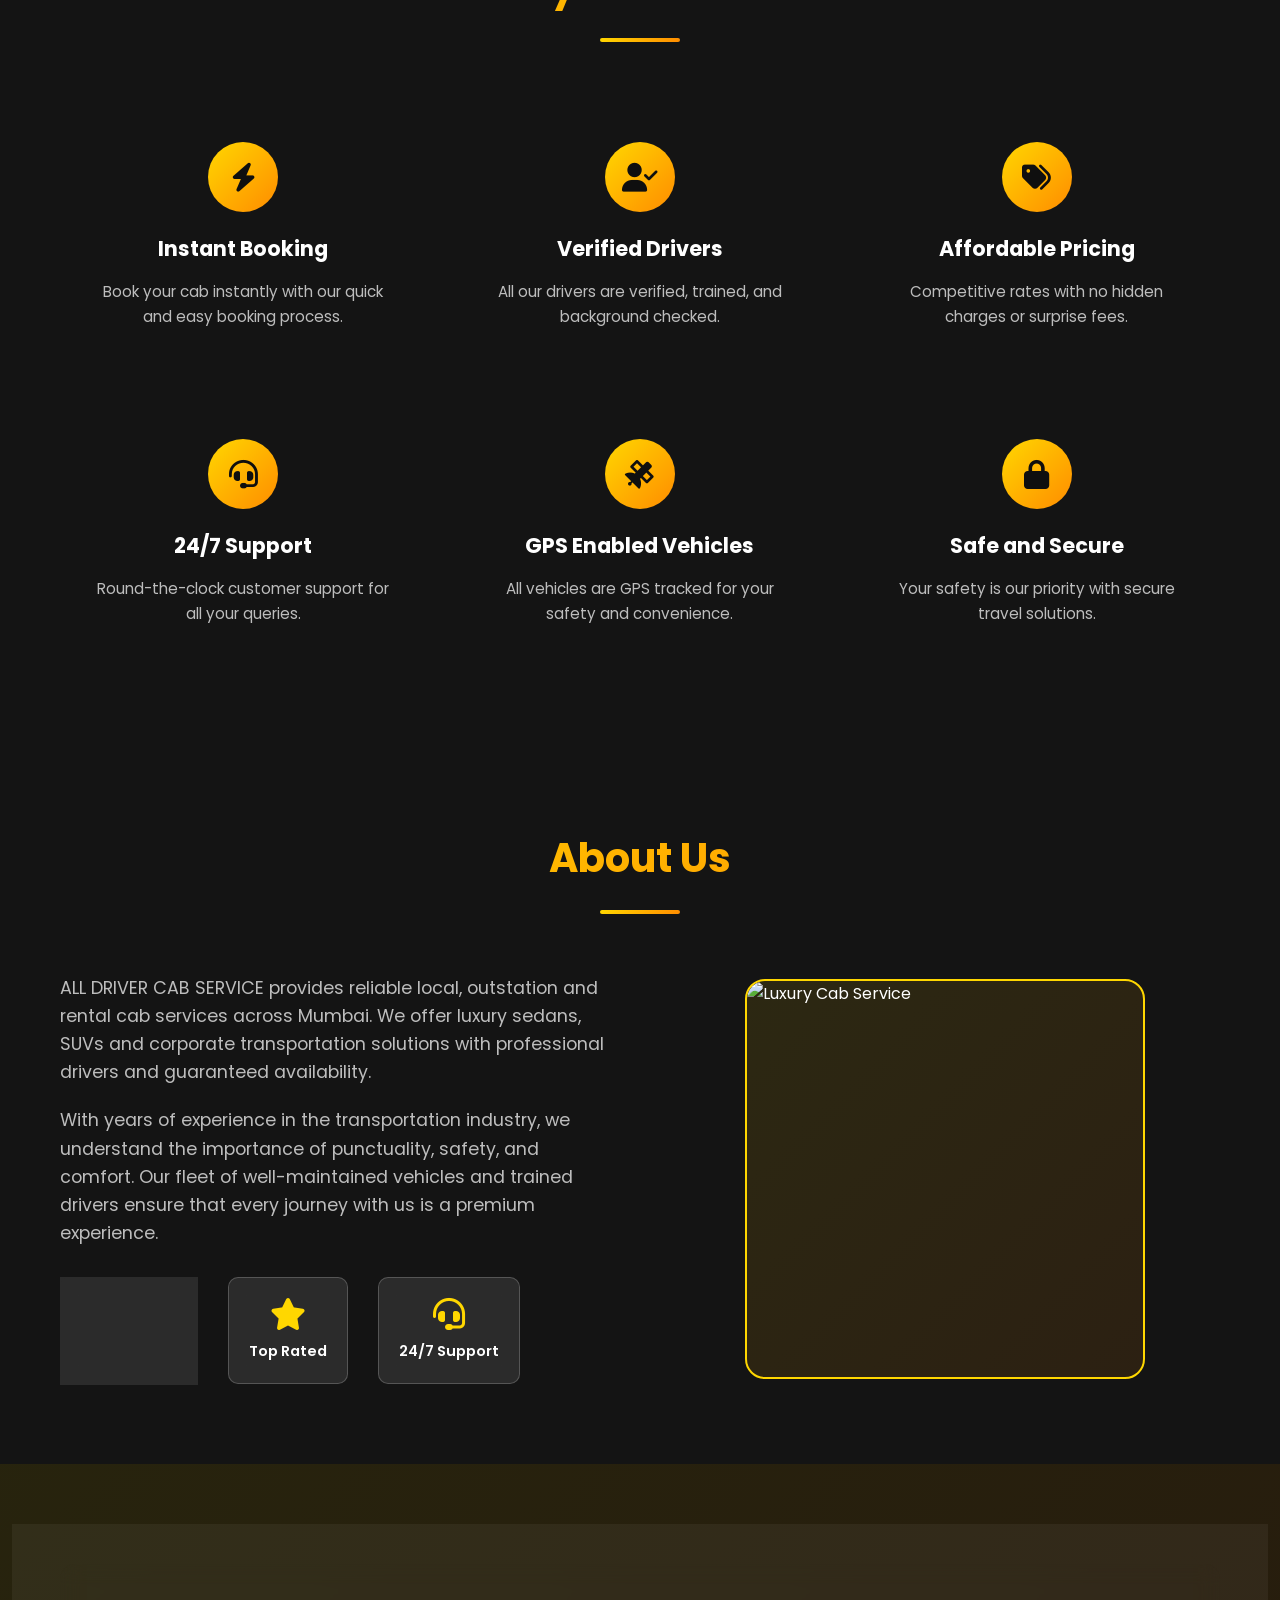
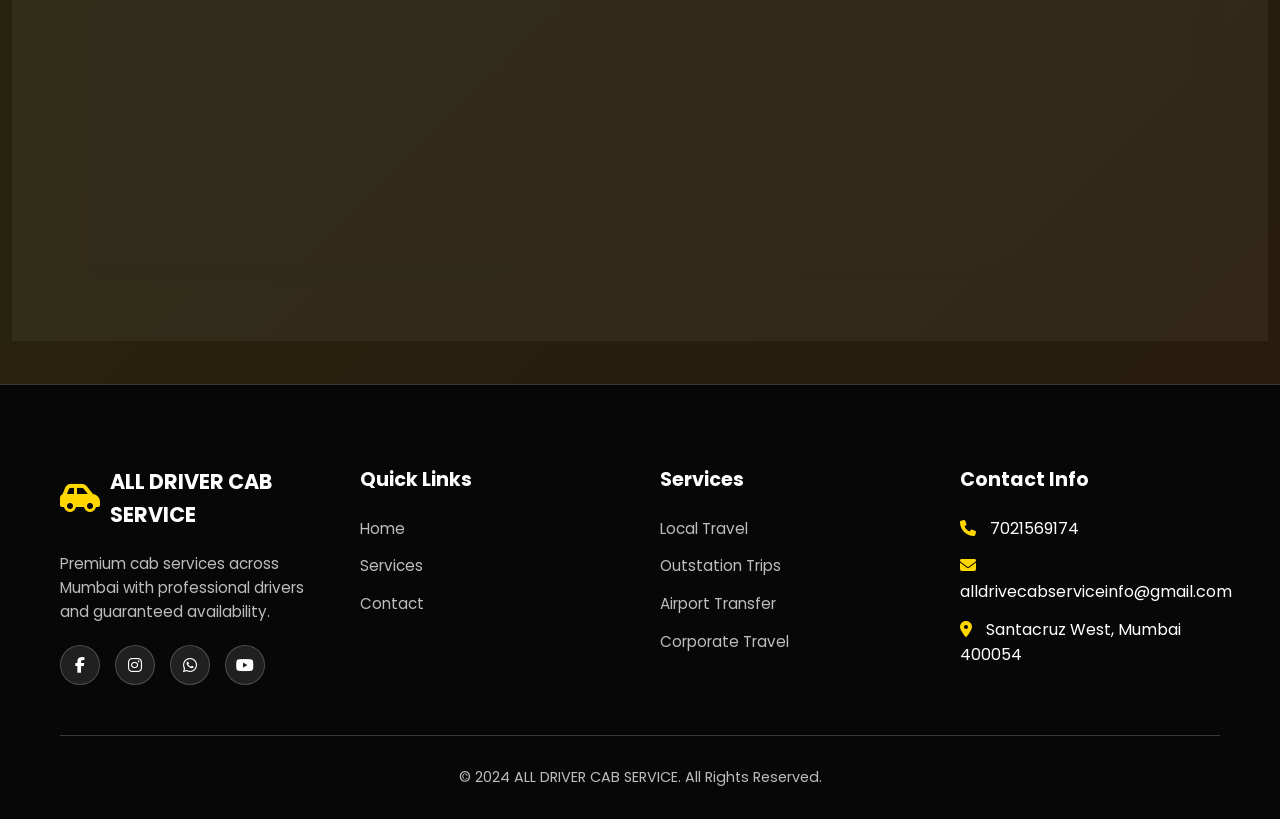
==== commit d7bd8fe1: "Add files via upload" ====
--- a/index.html
+++ b/index.html
@@ -43,39 +43,224 @@
         </div>
     </nav>
 
-    <!-- Hero Section -->
+    <!-- Hero Section - Image Slider -->
     <section class="hero" id="hero">
-        <div class="hero-overlay"></div>
-        <div class="container">
-            <div class="hero-content">
-                <h1 class="hero-title">Premium Cab Services Across Mumbai</h1>
-                <p class="hero-subtitle">Local | Outstation | Rental | Airport Transfers</p>
-                <div class="hero-buttons">
-                    <a href="contact.html" class="btn btn-primary">Book Now</a>
-                    <a href="tel:7021569174" class="btn btn-secondary">Call Now</a>
-                </div>
-            </div>
-            <div class="hero-stats">
-                <div class="stat-item">
-                    <i class="fas fa-check-circle"></i>
-                    <span>100% Cab Guarantee</span>
-                </div>
-                <div class="stat-item">
-                    <i class="fas fa-car"></i>
-                    <span>5000+ Cabs Available</span>
-                </div>
-                <div class="stat-item">
-                    <i class="fas fa-clock"></i>
-                    <span>24x7 Service</span>
-                </div>
-                <div class="stat-item">
-                    <i class="fas fa-user-tie"></i>
-                    <span>Professional Drivers</span>
-                </div>
-            </div>
-        </div>
-    </section>
-
+        <div class="hero-slider">
+            <div class="slider-track">
+                <div class="slide">
+                    <img src="https://images.unsplash.com/photo-1549317661-bd32c8ce0db2?ixlib=rb-4.0.3&auto=format&fit=crop&w=2070&q=80" alt="Luxury Cab Service">
+                    <div class="slide-content">
+                        <h2 class="slide-headline">Premium Cab Services Across Mumbai</h2>
+                    </div>
+                </div>
+                <div class="slide">
+                    <img src="https://images.unsplash.com/photo-1449965408869-eaa3f722e40d?ixlib=rb-4.0.3&auto=format&fit=crop&w=2070&q=80" alt="Premium Transportation">
+                    <div class="slide-content">
+                        <h2 class="slide-headline">Travel in Comfort & Style</h2>
+                    </div>
+                </div>
+                <div class="slide">
+                    <img src="https://images.unsplash.com/photo-1503376780353-7e6692767b70?ixlib=rb-4.0.3&auto=format&fit=crop&w=2070&q=80" alt="Professional Drivers">
+                    <div class="slide-content">
+                        <h2 class="slide-headline">Professional Drivers You Can Trust</h2>
+                    </div>
+                </div>
+                <div class="slide">
+                    <img src="https://images.unsplash.com/photo-1550355291-bbee04a92027?ixlib=rb-4.0.3&auto=format&fit=crop&w=2070&q=80" alt="Comfortable Rides">
+                    <div class="slide-content">
+                        <h2 class="slide-headline">24/7 Service at Your Fingertips</h2>
+                    </div>
+                </div>
+                <div class="slide">
+                    <img src="https://images.unsplash.com/photo-1436491865332-7a61a109cc05?ixlib=rb-4.0.3&auto=format&fit=crop&w=2070&q=80" alt="Airport Transfers">
+                    <div class="slide-content">
+                        <h2 class="slide-headline">Seamless Airport Transfers</h2>
+                    </div>
+                </div>
+            </div>
+            <button class="slider-arrow slider-arrow-prev" id="sliderPrev">
+                <i class="fas fa-chevron-left"></i>
+            </button>
+            <button class="slider-arrow slider-arrow-next" id="sliderNext">
+                <i class="fas fa-chevron-right"></i>
+            </button>
+            <div class="slider-dots" id="sliderDots"></div>
+        </div>
+    </section>
+
+    
+    <!-- Services Overview Section -->
+    <section class="services-overview" id="servicesOverview">
+        <div class="container">
+            <div class="section-header">
+                <h2 class="section-title">Our Services</h2>
+                <div class="section-divider"></div>
+            </div>
+            <div class="services-grid">
+                <div class="service-card glass-effect">
+                    <div class="service-image">
+                        <img src="https://images.unsplash.com/photo-1449965408869-eaa3f722e40d?ixlib=rb-4.0.3&auto=format&fit=crop&w=600&q=80" alt="Local Travel">
+                    </div>
+                    <div class="service-icon">
+                        <i class="fas fa-map-marker-alt"></i>
+                    </div>
+                    <h3>Local Travel</h3>
+                    <p>Quick and reliable local cab services within Mumbai city limits.</p>
+                    <a href="services.html" class="service-link">Learn More <i class="fas fa-arrow-right"></i></a>
+                </div>
+                <div class="service-card glass-effect">
+                    <div class="service-image">
+                        <img src="https://images.unsplash.com/photo-1503376780353-7e6692767b70?ixlib=rb-4.0.3&auto=format&fit=crop&w=600&q=80" alt="Outstation Trips">
+                    </div>
+                    <div class="service-icon">
+                        <i class="fas fa-road"></i>
+                    </div>
+                    <h3>Outstation Trips</h3>
+                    <p>Comfortable outstation travel to any destination across India.</p>
+                    <a href="services.html" class="service-link">Learn More <i class="fas fa-arrow-right"></i></a>
+                </div>
+                <div class="service-card glass-effect">
+                    <div class="service-image">
+                        <img src="https://images.unsplash.com/photo-1550355291-bbee04a92027?ixlib=rb-4.0.3&auto=format&fit=crop&w=600&q=80" alt="Rental Packages">
+                    </div>
+                    <div class="service-icon">
+                        <i class="fas fa-calendar-check"></i>
+                    </div>
+                    <h3>Rental Packages</h3>
+                    <p>Flexible hourly and daily rental packages for your convenience.</p>
+                    <a href="services.html" class="service-link">Learn More <i class="fas fa-arrow-right"></i></a>
+                </div>
+                <div class="service-card glass-effect">
+                    <div class="service-image">
+                        <img src="https://images.unsplash.com/photo-1436491865332-7a61a109cc05?ixlib=rb-4.0.3&auto=format&fit=crop&w=600&q=80" alt="Airport Transfers">
+                    </div>
+                    <div class="service-icon">
+                        <i class="fas fa-plane"></i>
+                    </div>
+                    <h3>Airport Transfers</h3>
+                    <p>Punctual airport pickup and drop services for hassle-free travel.</p>
+                    <a href="services.html" class="service-link">Learn More <i class="fas fa-arrow-right"></i></a>
+                </div>
+                <div class="service-card glass-effect">
+                    <div class="service-image">
+                        <img src="https://images.unsplash.com/photo-1563720360172-67b8f3dce741?ixlib=rb-4.0.3&auto=format&fit=crop&w=600&q=80" alt="Corporate Travel">
+                    </div>
+                    <div class="service-icon">
+                        <i class="fas fa-building"></i>
+                    </div>
+                    <h3>Corporate Travel</h3>
+                    <p>Premium corporate transportation solutions for businesses.</p>
+                    <a href="services.html" class="service-link">Learn More <i class="fas fa-arrow-right"></i></a>
+                </div>
+            </div>
+        </div>
+    </section>
+    <!-- Features Section -->
+    <section class="features" id="features">
+        <div class="container">
+            <div class="section-header">
+                <h2 class="section-title">Why Choose Us</h2>
+                <div class="section-divider"></div>
+            </div>
+            <div class="features-grid">
+                <div class="feature-box">
+                    <div class="feature-icon">
+                        <i class="fas fa-bolt"></i>
+                    </div>
+                    <h3>Instant Booking</h3>
+                    <p>Book your cab instantly with our quick and easy booking process.</p>
+                </div>
+                <div class="feature-box">
+                    <div class="feature-icon">
+                        <i class="fas fa-user-check"></i>
+                    </div>
+                    <h3>Verified Drivers</h3>
+                    <p>All our drivers are verified, trained, and background checked.</p>
+                </div>
+                <div class="feature-box">
+                    <div class="feature-icon">
+                        <i class="fas fa-tags"></i>
+                    </div>
+                    <h3>Affordable Pricing</h3>
+                    <p>Competitive rates with no hidden charges or surprise fees.</p>
+                </div>
+                <div class="feature-box">
+                    <div class="feature-icon">
+                        <i class="fas fa-headset"></i>
+                    </div>
+                    <h3>24/7 Support</h3>
+                    <p>Round-the-clock customer support for all your queries.</p>
+                </div>
+                <div class="feature-box">
+                    <div class="feature-icon">
+                        <i class="fas fa-satellite"></i>
+                    </div>
+                    <h3>GPS Enabled Vehicles</h3>
+                    <p>All vehicles are GPS tracked for your safety and convenience.</p>
+                </div>
+                <div class="feature-box">
+                    <div class="feature-icon">
+                        <i class="fas fa-lock"></i>
+                    </div>
+                    <h3>Safe and Secure</h3>
+                    <p>Your safety is our priority with secure travel solutions.</p>
+                </div>
+            </div>
+        </div>
+    </section>
+    <!-- Features Section -->
+    <section class="features" id="features">
+        <div class="container">
+            <div class="section-header">
+                <h2 class="section-title">Why Choose Us</h2>
+                <div class="section-divider"></div>
+            </div>
+            <div class="features-grid">
+                <div class="feature-box">
+                    <div class="feature-icon">
+                        <i class="fas fa-bolt"></i>
+                    </div>
+                    <h3>Instant Booking</h3>
+                    <p>Book your cab instantly with our quick and easy booking process.</p>
+                </div>
+                <div class="feature-box">
+                    <div class="feature-icon">
+                        <i class="fas fa-user-check"></i>
+                    </div>
+                    <h3>Verified Drivers</h3>
+                    <p>All our drivers are verified, trained, and background checked.</p>
+                </div>
+                <div class="feature-box">
+                    <div class="feature-icon">
+                        <i class="fas fa-tags"></i>
+                    </div>
+                    <h3>Affordable Pricing</h3>
+                    <p>Competitive rates with no hidden charges or surprise fees.</p>
+                </div>
+                <div class="feature-box">
+                    <div class="feature-icon">
+                        <i class="fas fa-headset"></i>
+                    </div>
+                    <h3>24/7 Support</h3>
+                    <p>Round-the-clock customer support for all your queries.</p>
+                </div>
+                <div class="feature-box">
+                    <div class="feature-icon">
+                        <i class="fas fa-satellite"></i>
+                    </div>
+                    <h3>GPS Enabled Vehicles</h3>
+                    <p>All vehicles are GPS tracked for your safety and convenience.</p>
+                </div>
+                <div class="feature-box">
+                    <div class="feature-icon">
+                        <i class="fas fa-lock"></i>
+                    </div>
+                    <h3>Safe and Secure</h3>
+                    <p>Your safety is our priority with secure travel solutions.</p>
+                </div>
+            </div>
+        </div>
+    </section>
     <!-- About Section -->
     <section class="about" id="about">
         <div class="container">
@@ -111,126 +296,8 @@
         </div>
     </section>
 
-    <!-- Services Overview Section -->
-    <section class="services-overview" id="servicesOverview">
-        <div class="container">
-            <div class="section-header">
-                <h2 class="section-title">Our Services</h2>
-                <div class="section-divider"></div>
-            </div>
-            <div class="services-grid">
-                <div class="service-card glass-effect">
-                    <div class="service-image">
-                        <img src="https://images.unsplash.com/photo-1449965408869-eaa3f722e40d?ixlib=rb-4.0.3&auto=format&fit=crop&w=600&q=80" alt="Local Travel">
-                    </div>
-                    <div class="service-icon">
-                        <i class="fas fa-map-marker-alt"></i>
-                    </div>
-                    <h3>Local Travel</h3>
-                    <p>Quick and reliable local cab services within Mumbai city limits.</p>
-                    <a href="services.html" class="service-link">Learn More <i class="fas fa-arrow-right"></i></a>
-                </div>
-                <div class="service-card glass-effect">
-                    <div class="service-image">
-                        <img src="https://images.unsplash.com/photo-1503376780353-7e6692767b70?ixlib=rb-4.0.3&auto=format&fit=crop&w=600&q=80" alt="Outstation Trips">
-                    </div>
-                    <div class="service-icon">
-                        <i class="fas fa-road"></i>
-                    </div>
-                    <h3>Outstation Trips</h3>
-                    <p>Comfortable outstation travel to any destination across India.</p>
-                    <a href="services.html" class="service-link">Learn More <i class="fas fa-arrow-right"></i></a>
-                </div>
-                <div class="service-card glass-effect">
-                    <div class="service-image">
-                        <img src="https://images.unsplash.com/photo-1550355291-bbee04a92027?ixlib=rb-4.0.3&auto=format&fit=crop&w=600&q=80" alt="Rental Packages">
-                    </div>
-                    <div class="service-icon">
-                        <i class="fas fa-calendar-check"></i>
-                    </div>
-                    <h3>Rental Packages</h3>
-                    <p>Flexible hourly and daily rental packages for your convenience.</p>
-                    <a href="services.html" class="service-link">Learn More <i class="fas fa-arrow-right"></i></a>
-                </div>
-                <div class="service-card glass-effect">
-                    <div class="service-image">
-                        <img src="https://images.unsplash.com/photo-1436491865332-7a61a109cc05?ixlib=rb-4.0.3&auto=format&fit=crop&w=600&q=80" alt="Airport Transfers">
-                    </div>
-                    <div class="service-icon">
-                        <i class="fas fa-plane"></i>
-                    </div>
-                    <h3>Airport Transfers</h3>
-                    <p>Punctual airport pickup and drop services for hassle-free travel.</p>
-                    <a href="services.html" class="service-link">Learn More <i class="fas fa-arrow-right"></i></a>
-                </div>
-                <div class="service-card glass-effect">
-                    <div class="service-image">
-                        <img src="https://images.unsplash.com/photo-1563720360172-67b8f3dce741?ixlib=rb-4.0.3&auto=format&fit=crop&w=600&q=80" alt="Corporate Travel">
-                    </div>
-                    <div class="service-icon">
-                        <i class="fas fa-building"></i>
-                    </div>
-                    <h3>Corporate Travel</h3>
-                    <p>Premium corporate transportation solutions for businesses.</p>
-                    <a href="services.html" class="service-link">Learn More <i class="fas fa-arrow-right"></i></a>
-                </div>
-            </div>
-        </div>
-    </section>
-
-    <!-- Features Section -->
-    <section class="features" id="features">
-        <div class="container">
-            <div class="section-header">
-                <h2 class="section-title">Why Choose Us</h2>
-                <div class="section-divider"></div>
-            </div>
-            <div class="features-grid">
-                <div class="feature-box">
-                    <div class="feature-icon">
-                        <i class="fas fa-bolt"></i>
-                    </div>
-                    <h3>Instant Booking</h3>
-                    <p>Book your cab instantly with our quick and easy booking process.</p>
-                </div>
-                <div class="feature-box">
-                    <div class="feature-icon">
-                        <i class="fas fa-user-check"></i>
-                    </div>
-                    <h3>Verified Drivers</h3>
-                    <p>All our drivers are verified, trained, and background checked.</p>
-                </div>
-                <div class="feature-box">
-                    <div class="feature-icon">
-                        <i class="fas fa-tags"></i>
-                    </div>
-                    <h3>Affordable Pricing</h3>
-                    <p>Competitive rates with no hidden charges or surprise fees.</p>
-                </div>
-                <div class="feature-box">
-                    <div class="feature-icon">
-                        <i class="fas fa-headset"></i>
-                    </div>
-                    <h3>24/7 Support</h3>
-                    <p>Round-the-clock customer support for all your queries.</p>
-                </div>
-                <div class="feature-box">
-                    <div class="feature-icon">
-                        <i class="fas fa-satellite"></i>
-                    </div>
-                    <h3>GPS Enabled Vehicles</h3>
-                    <p>All vehicles are GPS tracked for your safety and convenience.</p>
-                </div>
-                <div class="feature-box">
-                    <div class="feature-icon">
-                        <i class="fas fa-lock"></i>
-                    </div>
-                    <h3>Safe and Secure</h3>
-                    <p>Your safety is our priority with secure travel solutions.</p>
-                </div>
-            </div>
-        </div>
-    </section>
+
+    
 
     <!-- CTA Section -->
     <section class="cta" id="cta">
--- a/style.css
+++ b/style.css
@@ -44,12 +44,19 @@
 
 /* Glassmorphism Effect */
 .glass-effect {
-    background: var(--glass-bg);
+    background: rgba(255, 255, 255, 0.05);
     backdrop-filter: blur(10px);
     -webkit-backdrop-filter: blur(10px);
-    border: 1px solid var(--glass-border);
+    border: 1px solid rgba(255, 215, 0, 0.15);
     border-radius: 15px;
     box-shadow: var(--shadow);
+    transition: var(--transition);
+}
+
+.glass-effect:hover {
+    border-color: var(--primary-gold);
+    box-shadow: 0 15px 40px rgba(255, 215, 0, 0.2);
+    transform: translateY(-5px);
 }
 
 /* ============================================
@@ -156,6 +163,56 @@
     box-shadow: 0 5px 15px rgba(255, 215, 0, 0.3);
 }
 
+.btn {
+    display: inline-flex;
+    align-items: center;
+    gap: 10px;
+    padding: 12px 30px;
+    font-size: 1rem;
+    font-weight: 600;
+    border-radius: 50px;
+    cursor: pointer;
+    transition: var(--transition);
+    text-transform: uppercase;
+    letter-spacing: 1px;
+    text-decoration: none;
+    border: none;
+}
+
+.btn-primary {
+    background: linear-gradient(135deg, var(--primary-gold), var(--accent-orange));
+    color: var(--bg-color);
+    box-shadow: 0 5px 20px rgba(255, 215, 0, 0.3);
+}
+
+.btn-primary:hover {
+    transform: translateY(-3px) scale(1.02);
+    box-shadow: 0 15px 40px rgba(255, 215, 0, 0.5);
+}
+
+.btn-secondary {
+    background: transparent;
+    color: var(--primary-gold);
+    border: 2px solid var(--primary-gold);
+}
+
+.btn-secondary:hover {
+    background: var(--primary-gold);
+    color: var(--bg-color);
+    transform: translateY(-3px) scale(1.02);
+    box-shadow: 0 15px 40px rgba(255, 215, 0, 0.4);
+}
+
+.btn-lg {
+    padding: 15px 40px;
+    font-size: 1.1rem;
+}
+
+.btn-block {
+    width: 100%;
+    justify-content: center;
+}
+
 .hamburger {
     display: none;
     flex-direction: column;
@@ -184,143 +241,283 @@
 }
 
 /* ============================================
-   Hero Section
+   Hero Section - Image Slider
    ============================================ */
 .hero {
     position: relative;
-    min-height: 100vh;
-    display: flex;
-    align-items: center;
-    justify-content: center;
-    background: linear-gradient(135deg, rgba(15, 15, 15, 0.9) 0%, rgba(15, 15, 15, 0.7) 100%),
-                url('https://images.unsplash.com/photo-1549317661-bd32c8ce0db2?ixlib=rb-4.0.3&auto=format&fit=crop&w=2070&q=80') center/cover no-repeat;
-    padding-top: 80px;
-}
-
-.hero-overlay {
-    position: absolute;
-    top: 0;
-    left: 0;
+    width: 100%;
+    height: 100vh;
+    overflow: hidden;
+    padding-top: 0;
+}
+
+.hero-slider {
+    position: relative;
     width: 100%;
     height: 100%;
-    background: linear-gradient(135deg, rgba(15, 15, 15, 0.8) 0%, rgba(15, 15, 15, 0.6) 100%);
-}
-
-.hero .container {
+}
+
+.slider-track {
+    display: flex;
+    width: 100%;
+    height: 100%;
+    transition: transform 0.8s cubic-bezier(0.4, 0, 0.2, 1);
+}
+
+.slide {
+    min-width: 100%;
+    height: 100%;
     position: relative;
-    z-index: 1;
+}
+
+.slide img {
+    width: 100%;
+    height: 100%;
+    object-fit: cover;
+    display: block;
+}
+
+.slide-content {
+    position: absolute;
+    bottom: 15%;
+    left: 50%;
+    transform: translateX(-50%);
     text-align: center;
-}
-
-.hero-content {
-    margin-bottom: 60px;
-}
-
-.hero-title {
+    z-index: 5;
+    width: 90%;
+    max-width: 1000px;
+}
+
+.slide-headline {
     font-size: 3.5rem;
     font-weight: 800;
-    margin-bottom: 20px;
-    background: linear-gradient(135deg, var(--primary-gold), var(--accent-orange));
-    -webkit-background-clip: text;
-    -webkit-text-fill-color: transparent;
-    background-clip: text;
+    color: var(--white);
+    text-transform: uppercase;
+    letter-spacing: 2px;
+    line-height: 1.2;
+    margin: 0;
+    text-shadow: 2px 2px 8px rgba(0, 0, 0, 0.7);
     animation: fadeInUp 1s ease;
 }
 
-.hero-subtitle {
-    font-size: 1.5rem;
-    color: var(--gray);
-    margin-bottom: 40px;
-    animation: fadeInUp 1s ease 0.2s backwards;
-}
-
-.hero-buttons {
-    display: flex;
-    gap: 20px;
+.slider-arrow {
+    position: absolute;
+    top: 50%;
+    transform: translateY(-50%);
+    width: 50px;
+    height: 50px;
+    background: rgba(255, 255, 255, 0.9);
+    border: none;
+    border-radius: 50%;
+    cursor: pointer;
+    z-index: 10;
+    display: flex;
+    align-items: center;
     justify-content: center;
-    flex-wrap: wrap;
-    animation: fadeInUp 1s ease 0.4s backwards;
-}
-
-.btn {
-    padding: 15px 40px;
-    border-radius: 30px;
-    text-decoration: none;
-    font-weight: 600;
-    font-size: 1.1rem;
-    transition: var(--transition);
-    display: inline-flex;
-    align-items: center;
-    gap: 10px;
+    font-size: 1.2rem;
+    color: var(--bg-color);
+    transition: var(--transition);
+}
+
+.slider-arrow:hover {
+    background: var(--primary-gold);
+    transform: translateY(-50%) scale(1.1);
+}
+
+.slider-arrow-prev {
+    left: 20px;
+}
+
+.slider-arrow-next {
+    right: 20px;
+}
+
+.slider-dots {
+    position: absolute;
+    bottom: 30px;
+    left: 50%;
+    transform: translateX(-50%);
+    display: flex;
+    gap: 12px;
+    z-index: 10;
+}
+
+.slider-dot {
+    width: 12px;
+    height: 12px;
+    border-radius: 50%;
+    background: rgba(255, 255, 255, 0.5);
     border: none;
     cursor: pointer;
-}
-
-.btn-primary {
-    background: linear-gradient(135deg, var(--primary-gold), var(--accent-orange));
-    color: var(--bg-color);
-}
-
-.btn-primary:hover {
-    transform: translateY(-3px);
-    box-shadow: 0 10px 30px rgba(255, 215, 0, 0.4);
-}
-
-.btn-secondary {
-    background: transparent;
-    color: var(--white);
-    border: 2px solid var(--primary-gold);
-}
-
-.btn-secondary:hover {
+    transition: var(--transition);
+}
+
+.slider-dot.active {
     background: var(--primary-gold);
-    color: var(--bg-color);
-    transform: translateY(-3px);
-}
-
-.btn-lg {
-    padding: 18px 50px;
-    font-size: 1.2rem;
-}
-
-.btn-block {
-    width: 100%;
-    justify-content: center;
-}
-
-.hero-stats {
-    display: flex;
-    justify-content: center;
-    gap: 40px;
-    flex-wrap: wrap;
-    animation: fadeInUp 1s ease 0.6s backwards;
-}
-
-.stat-item {
-    display: flex;
-    align-items: center;
-    gap: 10px;
-    padding: 15px 25px;
-    background: var(--glass-bg);
-    backdrop-filter: blur(10px);
-    border: 1px solid var(--glass-border);
-    border-radius: 10px;
-    transition: var(--transition);
-}
-
-.stat-item:hover {
-    transform: translateY(-5px);
-    border-color: var(--primary-gold);
-}
-
-.stat-item i {
-    color: var(--primary-gold);
-    font-size: 1.5rem;
-}
-
-.stat-item span {
-    font-weight: 600;
-    font-size: 1rem;
+    transform: scale(1.2);
+}
+
+.slider-dot:hover {
+    background: rgba(255, 255, 255, 0.8);
+}
+
+/* ============================================
+   Responsive Design
+   ============================================ */
+@media (max-width: 992px) {
+    .slider-arrow {
+        width: 40px;
+        height: 40px;
+        font-size: 1rem;
+    }
+    
+    .slider-arrow-prev {
+        left: 10px;
+    }
+    
+    .slider-arrow-next {
+        right: 10px;
+    }
+    
+    .slider-dot {
+        width: 10px;
+        height: 10px;
+    }
+    
+    .slide-content {
+        bottom: 12%;
+        width: 95%;
+    }
+    
+    .slide-headline {
+        font-size: 2.5rem;
+        letter-spacing: 1.5px;
+    }
+    
+    .page-hero {
+        height: 60vh;
+        min-height: 450px;
+    }
+    
+    .hero-title {
+        font-size: 2.8rem;
+    }
+    
+    .hero-description {
+        font-size: 1.1rem;
+    }
+    
+    .services-detail-grid {
+        grid-template-columns: repeat(auto-fit, minmax(300px, 1fr));
+        gap: 30px;
+    }
+    
+    .contact-grid {
+        grid-template-columns: 1fr;
+        gap: 40px;
+    }
+    
+    .contact-form-wrapper {
+        order: -1;
+    }
+}
+
+@media (max-width: 768px) {
+    .slider-arrow {
+        width: 35px;
+        height: 35px;
+        font-size: 0.9rem;
+    }
+    
+    .slider-arrow-prev {
+        left: 5px;
+    }
+    
+    .slider-arrow-next {
+        right: 5px;
+    }
+    
+    .slider-dots {
+        bottom: 20px;
+        gap: 8px;
+    }
+    
+    .slider-dot {
+        width: 8px;
+        height: 8px;
+    }
+    
+    .slide-content {
+        bottom: 10%;
+        width: 95%;
+    }
+    
+    .slide-headline {
+        font-size: 1.8rem;
+        letter-spacing: 1px;
+        text-shadow: 2px 2px 6px rgba(0, 0, 0, 0.8);
+    }
+    
+    .page-hero {
+        height: 50vh;
+        min-height: 400px;
+    }
+    
+    .hero-title {
+        font-size: 2rem;
+        letter-spacing: 1px;
+    }
+    
+    .hero-description {
+        font-size: 1rem;
+        margin-bottom: 25px;
+    }
+    
+    .hero-buttons {
+        flex-direction: column;
+        gap: 15px;
+    }
+    
+    .hero-buttons .btn {
+        width: 100%;
+        text-align: center;
+    }
+    
+    .breadcrumb {
+        margin-bottom: 20px;
+    }
+    
+    .breadcrumb a,
+    .breadcrumb-current {
+        font-size: 0.85rem;
+    }
+    
+    .services-detail-grid {
+        grid-template-columns: 1fr;
+        gap: 25px;
+    }
+    
+    .service-detail-image {
+        height: 180px;
+    }
+    
+    .service-detail-content {
+        padding: 25px;
+    }
+    
+    .contact-item {
+        padding: 20px;
+    }
+    
+    .contact-icon {
+        width: 45px;
+        height: 45px;
+        font-size: 1.2rem;
+    }
+    
+    .contact-form-card {
+        padding: 30px 20px;
+    }
 }
 
 /* ============================================
@@ -349,6 +546,124 @@
 }
 
 /* ============================================
+   Page Hero Section
+   ============================================ */
+.page-hero {
+    position: relative;
+    width: 100%;
+    height: 70vh;
+    min-height: 500px;
+    overflow: hidden;
+    margin-top: 80px;
+}
+
+.hero-background {
+    position: absolute;
+    top: 0;
+    left: 0;
+    width: 100%;
+    height: 100%;
+}
+
+.hero-background img {
+    width: 100%;
+    height: 100%;
+    object-fit: cover;
+    object-position: center;
+}
+
+.hero-overlay {
+    position: absolute;
+    top: 0;
+    left: 0;
+    width: 100%;
+    height: 100%;
+    background: linear-gradient(135deg, rgba(0, 0, 0, 0.7), rgba(0, 0, 0, 0.5));
+    z-index: 1;
+}
+
+.page-hero .container {
+    position: relative;
+    z-index: 2;
+    height: 100%;
+    display: flex;
+    flex-direction: column;
+    justify-content: center;
+}
+
+/* Breadcrumb Navigation */
+.breadcrumb {
+    display: flex;
+    align-items: center;
+    gap: 10px;
+    margin-bottom: 30px;
+}
+
+.breadcrumb a {
+    color: var(--gray);
+    text-decoration: none;
+    font-size: 0.95rem;
+    transition: var(--transition);
+}
+
+.breadcrumb a:hover {
+    color: var(--primary-gold);
+}
+
+.breadcrumb-separator {
+    color: var(--primary-gold);
+    font-size: 0.75rem;
+}
+
+.breadcrumb-current {
+    color: var(--primary-gold);
+    font-size: 0.95rem;
+    font-weight: 600;
+}
+
+/* Hero Content */
+.hero-content {
+    max-width: 800px;
+}
+
+.hero-title {
+    font-size: 3.5rem;
+    font-weight: 800;
+    color: var(--white);
+    margin-bottom: 25px;
+    text-transform: uppercase;
+    letter-spacing: 2px;
+    line-height: 1.2;
+    animation: fadeInUp 1s ease;
+}
+
+.hero-description {
+    font-size: 1.2rem;
+    color: var(--gray);
+    margin-bottom: 35px;
+    line-height: 1.8;
+    animation: fadeInUp 1s ease 0.2s backwards;
+}
+
+.hero-buttons {
+    display: flex;
+    gap: 20px;
+    flex-wrap: wrap;
+    animation: fadeInUp 1s ease 0.4s backwards;
+}
+
+@keyframes fadeInUp {
+    from {
+        opacity: 0;
+        transform: translateY(30px);
+    }
+    to {
+        opacity: 1;
+        transform: translateY(0);
+    }
+}
+
+/* ============================================
    Section Styles
    ============================================ */
 section {
@@ -624,30 +939,33 @@
    ============================================ */
 .services-detail {
     background: rgba(255, 255, 255, 0.02);
+    padding: 100px 0;
 }
 
 .services-detail-grid {
     display: grid;
     grid-template-columns: repeat(auto-fit, minmax(350px, 1fr));
-    gap: 30px;
+    gap: 40px;
 }
 
 .service-detail-card {
     padding: 0;
     transition: var(--transition);
     overflow: hidden;
+    display: flex;
+    flex-direction: column;
 }
 
 .service-detail-card:hover {
     transform: translateY(-10px);
     border-color: var(--primary-gold);
+    box-shadow: 0 15px 40px rgba(255, 215, 0, 0.15);
 }
 
 .service-detail-image {
     width: 100%;
-    height: 200px;
+    height: 220px;
     overflow: hidden;
-    margin-bottom: 25px;
 }
 
 .service-detail-image img {
@@ -662,47 +980,58 @@
 }
 
 .service-detail-icon {
-    width: 70px;
-    height: 70px;
+    width: 60px;
+    height: 60px;
     background: linear-gradient(135deg, var(--primary-gold), var(--accent-orange));
     border-radius: 50%;
     display: flex;
     align-items: center;
     justify-content: center;
-    margin: 0 auto 25px;
-    font-size: 1.8rem;
+    margin-bottom: 20px;
+    font-size: 1.5rem;
     color: var(--bg-color);
-    position: relative;
-    z-index: 1;
 }
 
 .service-detail-card h3 {
-    font-size: 1.5rem;
+    font-size: 1.4rem;
     margin-bottom: 15px;
     color: var(--white);
+    font-weight: 700;
+}
+
+.service-detail-content {
+    padding: 30px;
+    flex: 1;
+    display: flex;
+    flex-direction: column;
 }
 
 .service-detail-card p {
     color: var(--gray);
     margin-bottom: 20px;
-    font-size: 1rem;
+    font-size: 0.95rem;
+    line-height: 1.7;
+    flex: 1;
 }
 
 .service-features {
     list-style: none;
+    margin-top: auto;
 }
 
 .service-features li {
     color: var(--gray);
-    margin-bottom: 10px;
-    display: flex;
-    align-items: center;
-    gap: 10px;
-    font-size: 0.95rem;
+    margin-bottom: 12px;
+    display: flex;
+    align-items: center;
+    gap: 12px;
+    font-size: 0.9rem;
+    font-weight: 500;
 }
 
 .service-features li i {
     color: var(--primary-gold);
+    font-size: 0.85rem;
 }
 
 /* ============================================
@@ -879,30 +1208,13 @@
    ============================================ */
 .contact {
     background: rgba(255, 255, 255, 0.02);
+    padding: 100px 0;
 }
 
 .contact-grid {
     display: grid;
     grid-template-columns: 1fr 1.5fr;
     gap: 50px;
-}
-
-.contact-info-header {
-    margin-bottom: 40px;
-}
-
-.contact-info-header h2 {
-    font-size: 2.5rem;
-    margin-bottom: 15px;
-    background: linear-gradient(135deg, var(--primary-gold), var(--accent-orange));
-    -webkit-background-clip: text;
-    -webkit-text-fill-color: transparent;
-    background-clip: text;
-}
-
-.contact-info-header p {
-    color: var(--gray);
-    font-size: 1.1rem;
 }
 
 .contact-image {
@@ -930,43 +1242,51 @@
 }
 
 .contact-item {
-    padding: 25px;
-    display: flex;
-    gap: 20px;
+    padding: 30px;
+    display: flex;
+    gap: 25px;
     align-items: flex-start;
     transition: var(--transition);
+    background: rgba(255, 255, 255, 0.05);
+    backdrop-filter: blur(10px);
+    border: 1px solid rgba(255, 215, 0, 0.2);
 }
 
 .contact-item:hover {
-    transform: translateX(10px);
+    transform: translateX(10px) translateY(-5px);
     border-color: var(--primary-gold);
+    box-shadow: 0 15px 40px rgba(255, 215, 0, 0.2);
+    background: rgba(255, 255, 255, 0.08);
 }
 
 .contact-icon {
-    width: 50px;
-    height: 50px;
+    width: 60px;
+    height: 60px;
     background: linear-gradient(135deg, var(--primary-gold), var(--accent-orange));
     border-radius: 50%;
     display: flex;
     align-items: center;
     justify-content: center;
-    font-size: 1.3rem;
+    font-size: 1.5rem;
     color: var(--bg-color);
     flex-shrink: 0;
+    box-shadow: 0 8px 20px rgba(255, 215, 0, 0.3);
 }
 
 .contact-text h3 {
     font-size: 1.1rem;
     margin-bottom: 10px;
     color: var(--white);
+    font-weight: 600;
 }
 
 .contact-text p,
 .contact-text a {
     color: var(--gray);
-    font-size: 1rem;
+    font-size: 0.95rem;
     text-decoration: none;
     transition: var(--transition);
+    line-height: 1.6;
 }
 
 .contact-text a:hover {
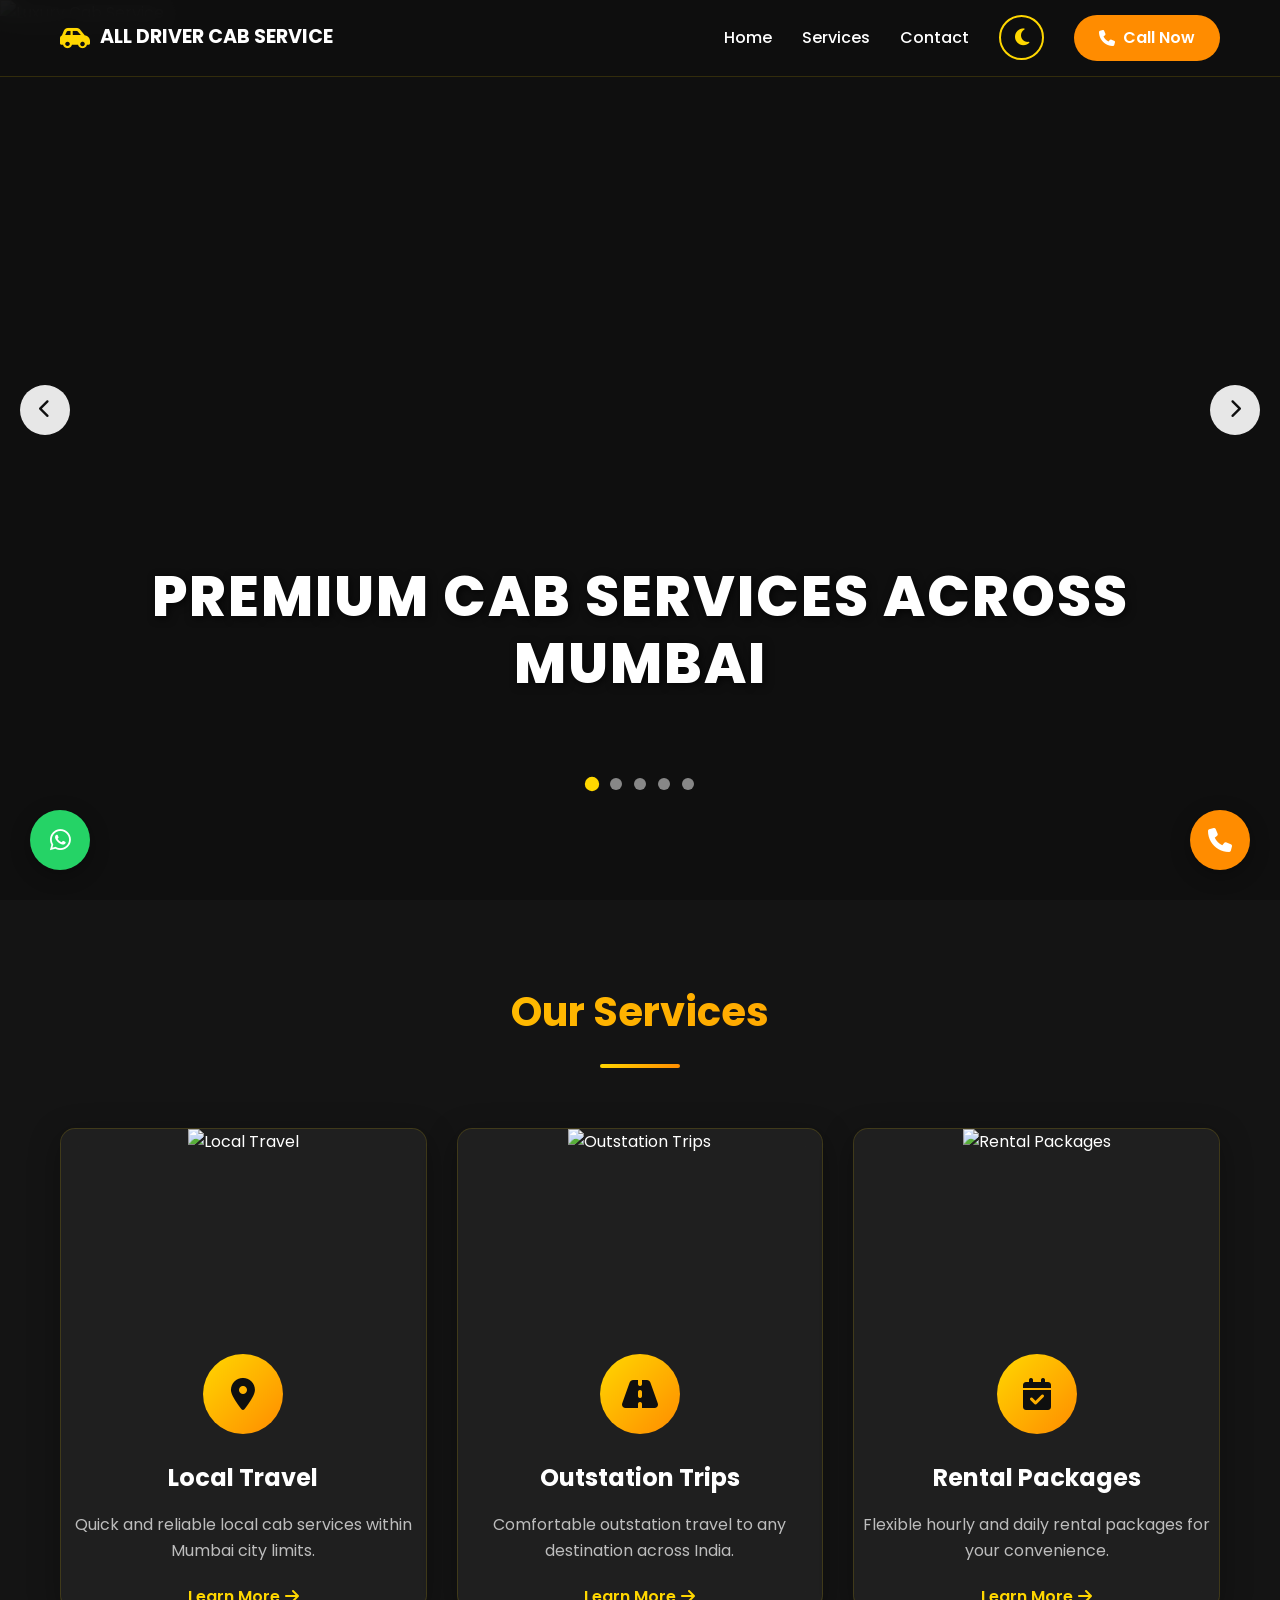
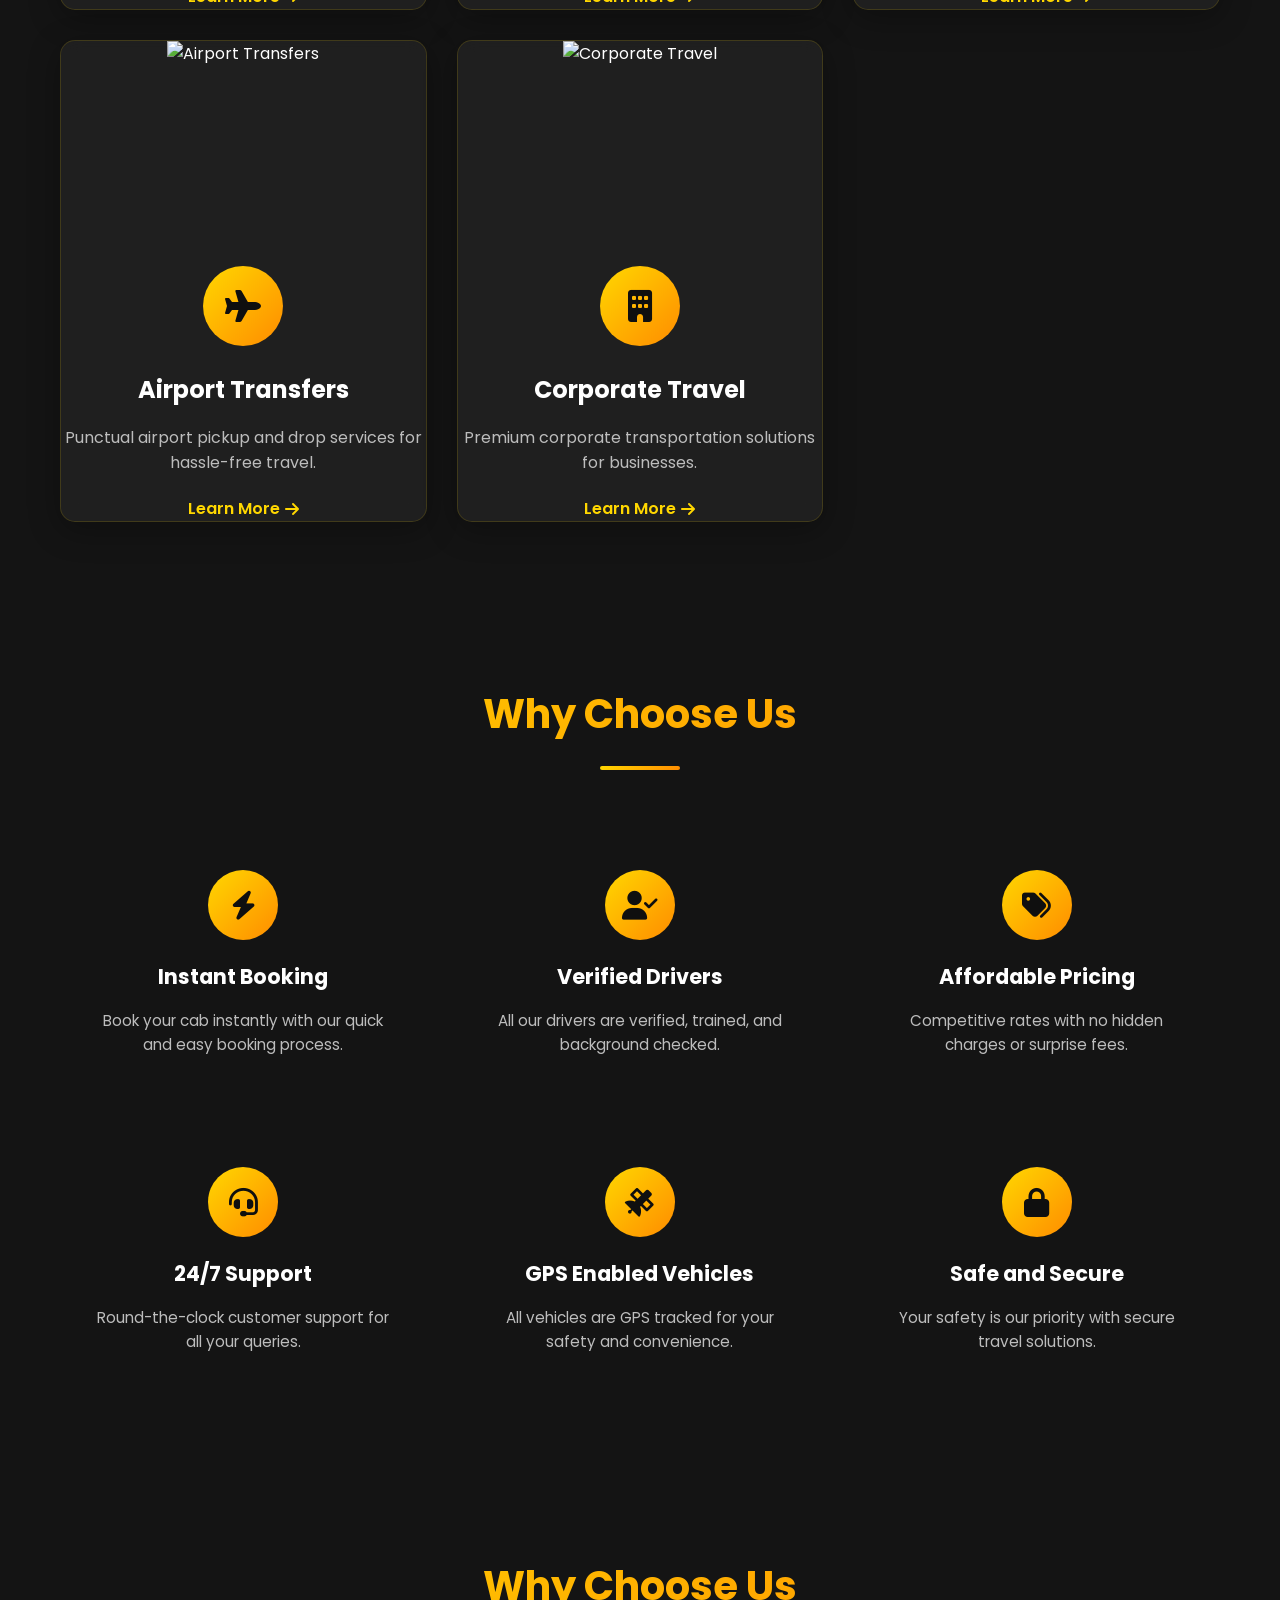
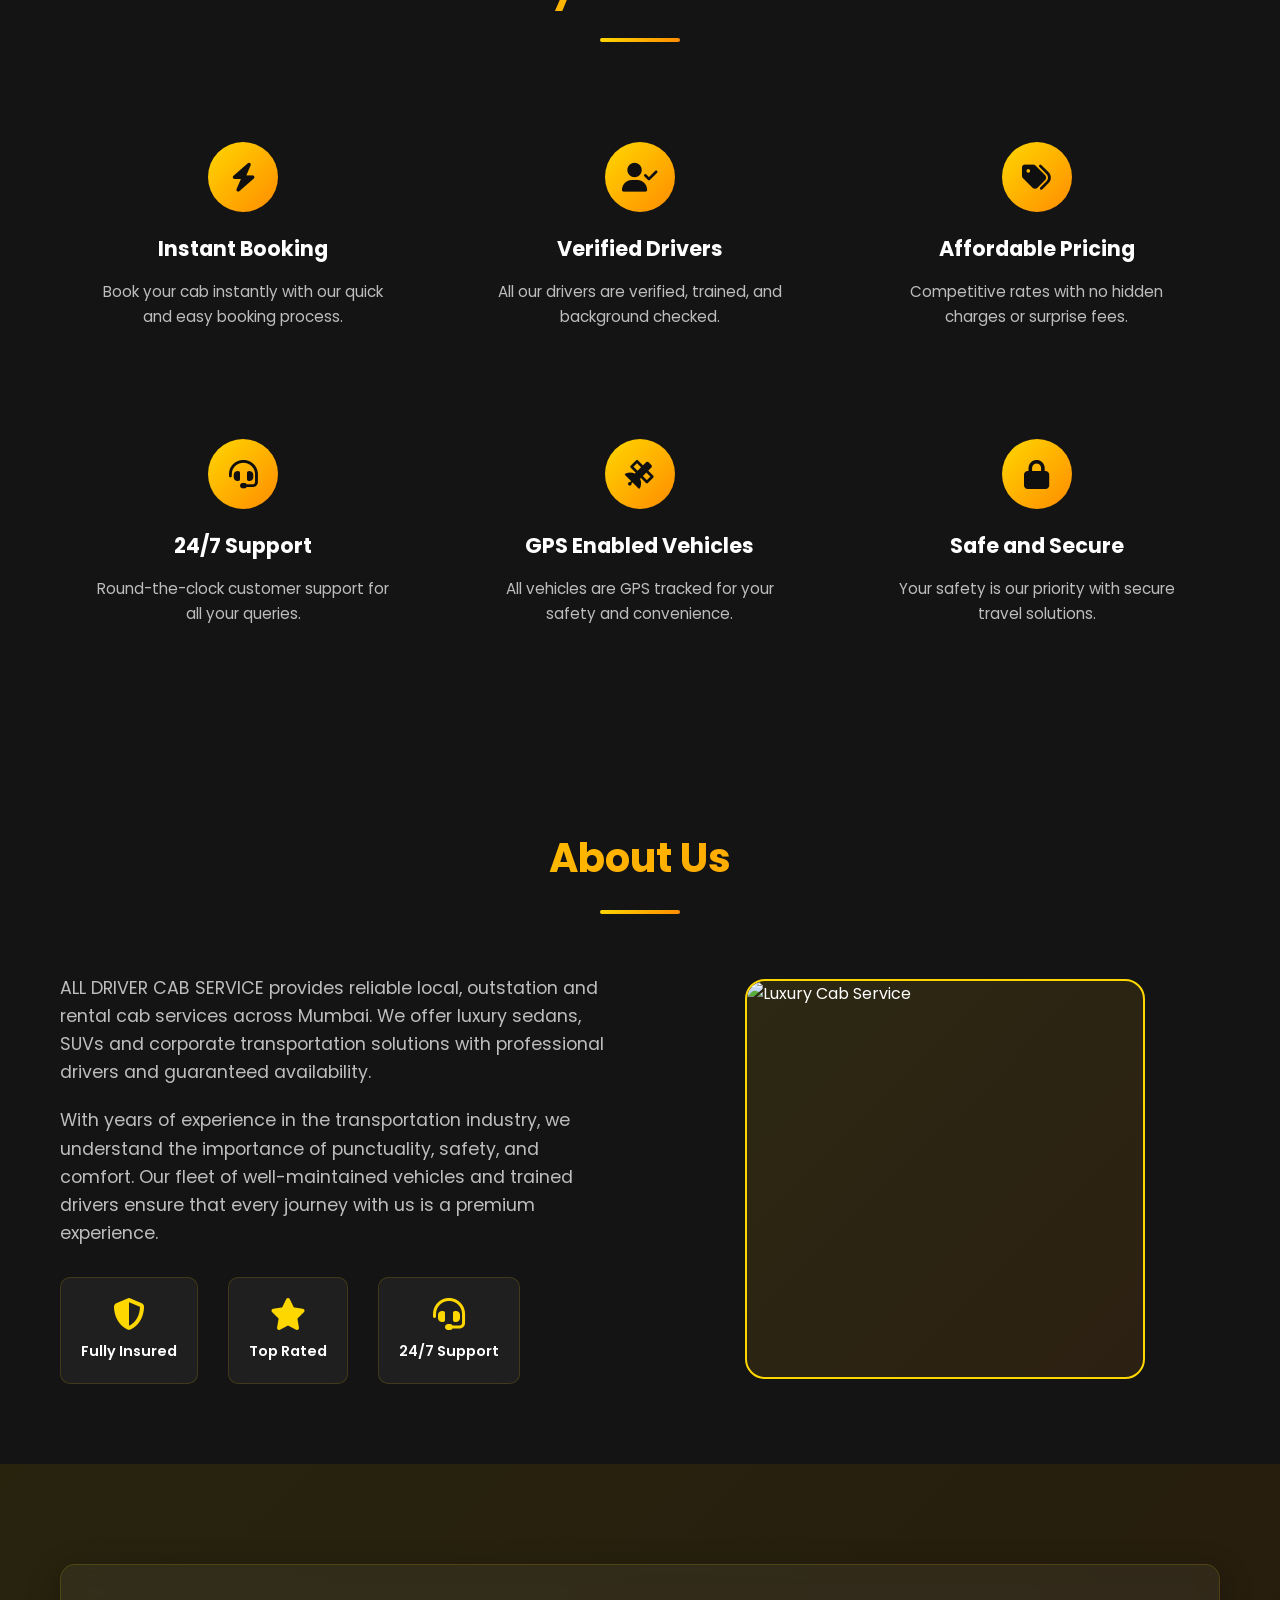
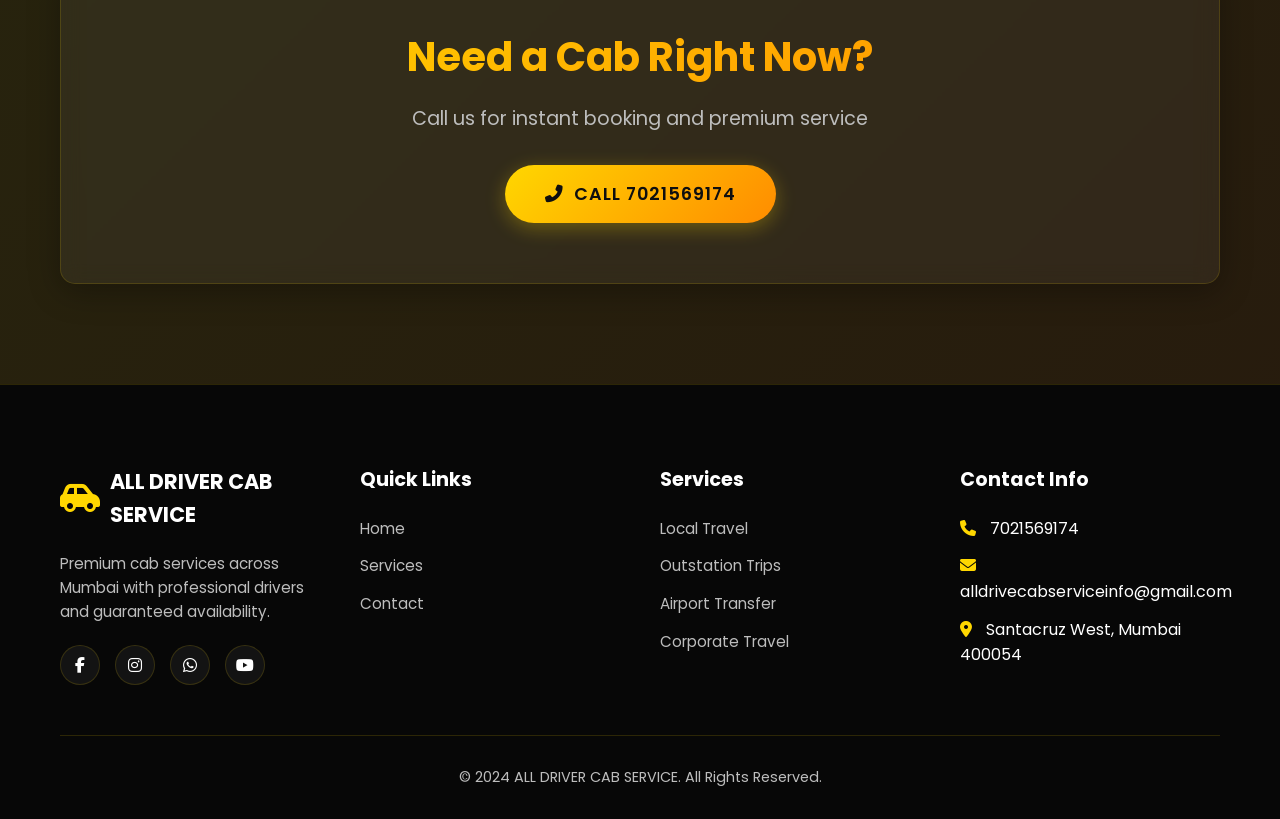
==== commit 3da88d8e: "Add files via upload" ====
--- a/index.html
+++ b/index.html
@@ -33,6 +33,9 @@
                 <li><a href="index.html" class="nav-link active">Home</a></li>
                 <li><a href="services.html" class="nav-link">Services</a></li>
                 <li><a href="contact.html" class="nav-link">Contact</a></li>
+                <li><button class="theme-toggle" id="themeToggle" aria-label="Toggle theme">
+                    <i class="fas fa-moon"></i>
+                </button></li>
                 <li><a href="tel:7021569174" class="btn-call"><i class="fas fa-phone"></i> Call Now</a></li>
             </ul>
             <div class="hamburger" id="hamburger">
@@ -61,7 +64,7 @@
                 </div>
                 <div class="slide">
                     <img src="https://images.unsplash.com/photo-1503376780353-7e6692767b70?ixlib=rb-4.0.3&auto=format&fit=crop&w=2070&q=80" alt="Professional Drivers">
-                    <div class="slide-content">
+                    <div class="slide-content" >    
                         <h2 class="slide-headline">Professional Drivers You Can Trust</h2>
                     </div>
                 </div>
--- a/style.css
+++ b/style.css
@@ -2,7 +2,7 @@
    ALL DRIVER CAB SERVICE - Premium CSS Styles
    ============================================ */
 
-/* CSS Variables for Color Palette */
+/* CSS Variables for Color Palette - Dark Theme (Default) */
 :root {
     --bg-color: #0f0f0f;
     --primary-gold: #FFD700;
@@ -11,10 +11,28 @@
     --gray: #bdbdbd;
     --dark-gray: #333333;
     --light-gray: #f5f5f5;
-    --glass-bg: rgba(255, 255, 255, 0.1);
-    --glass-border: rgba(255, 255, 255, 0.2);
+    --glass-bg: rgba(255, 255, 255, 0.05);
+    --glass-border: rgba(255, 215, 0, 0.15);
     --shadow: 0 8px 32px rgba(0, 0, 0, 0.3);
     --transition: all 0.3s ease;
+    --navbar-bg: rgba(15, 15, 15, 0.95);
+    --navbar-text: #ffffff;
+    --navbar-shadow: 0 4px 20px rgba(0, 0, 0, 0.5);
+}
+
+/* Light Theme */
+[data-theme="light"] {
+    --bg-color: #ffffff;
+    --white: #0f0f0f;
+    --gray: #333333;
+    --dark-gray: #666666;
+    --light-gray: #f5f5f5;
+    --glass-bg: rgba(0, 0, 0, 0.03);
+    --glass-border: rgba(0, 0, 0, 0.1);
+    --shadow: 0 8px 32px rgba(0, 0, 0, 0.1);
+    --navbar-bg: rgba(255, 255, 255, 0.95);
+    --navbar-text: #0f0f0f;
+    --navbar-shadow: 0 4px 20px rgba(0, 0, 0, 0.1);
 }
 
 /* Reset and Base Styles */
@@ -67,7 +85,7 @@
     top: 0;
     left: 0;
     width: 100%;
-    background: rgba(15, 15, 15, 0.95);
+    background: var(--navbar-bg);
     backdrop-filter: blur(10px);
     -webkit-backdrop-filter: blur(10px);
     z-index: 1000;
@@ -78,7 +96,7 @@
 
 .navbar.scrolled {
     padding: 10px 0;
-    box-shadow: 0 4px 20px rgba(0, 0, 0, 0.5);
+    box-shadow: var(--navbar-shadow);
 }
 
 .navbar .container {
@@ -92,7 +110,7 @@
     align-items: center;
     gap: 10px;
     text-decoration: none;
-    color: var(--white);
+    color: var(--navbar-text);
     font-size: 1.2rem;
     font-weight: 700;
     transition: var(--transition);
@@ -116,7 +134,7 @@
 
 .nav-link {
     text-decoration: none;
-    color: var(--white);
+    color: var(--navbar-text);
     font-weight: 500;
     transition: var(--transition);
     position: relative;
@@ -213,6 +231,28 @@
     justify-content: center;
 }
 
+/* Theme Toggle Button */
+.theme-toggle {
+    background: transparent;
+    border: 2px solid var(--primary-gold);
+    color: var(--primary-gold);
+    width: 45px;
+    height: 45px;
+    border-radius: 50%;
+    cursor: pointer;
+    transition: var(--transition);
+    display: flex;
+    align-items: center;
+    justify-content: center;
+    font-size: 1.2rem;
+}
+
+.theme-toggle:hover {
+    background: var(--primary-gold);
+    color: var(--bg-color);
+    transform: rotate(180deg);
+}
+
 .hamburger {
     display: none;
     flex-direction: column;
@@ -223,7 +263,7 @@
 .hamburger span {
     width: 25px;
     height: 3px;
-    background: var(--white);
+    background: var(--navbar-text);
     transition: var(--transition);
     border-radius: 3px;
 }
@@ -578,8 +618,12 @@
     left: 0;
     width: 100%;
     height: 100%;
-    background: linear-gradient(135deg, rgba(0, 0, 0, 0.7), rgba(0, 0, 0, 0.5));
+    background: linear-gradient(135deg, rgba(0, 0, 0, 0.85), rgba(0, 0, 0, 0.75));
     z-index: 1;
+}
+
+[data-theme="light"] .hero-overlay {
+    background: linear-gradient(135deg, rgba(0, 0, 0, 0.7), rgba(0, 0, 0, 0.6));
 }
 
 .page-hero .container {
@@ -600,10 +644,11 @@
 }
 
 .breadcrumb a {
-    color: var(--gray);
+    color: var(--white);
     text-decoration: none;
     font-size: 0.95rem;
     transition: var(--transition);
+    text-shadow: 1px 1px 3px rgba(0, 0, 0, 0.8);
 }
 
 .breadcrumb a:hover {
@@ -613,12 +658,14 @@
 .breadcrumb-separator {
     color: var(--primary-gold);
     font-size: 0.75rem;
+    text-shadow: 1px 1px 3px rgba(0, 0, 0, 0.8);
 }
 
 .breadcrumb-current {
     color: var(--primary-gold);
     font-size: 0.95rem;
     font-weight: 600;
+    text-shadow: 1px 1px 3px rgba(0, 0, 0, 0.8);
 }
 
 /* Hero Content */
@@ -635,14 +682,16 @@
     letter-spacing: 2px;
     line-height: 1.2;
     animation: fadeInUp 1s ease;
+    text-shadow: 2px 2px 8px rgba(0, 0, 0, 0.8), 0 0 20px rgba(0, 0, 0, 0.6);
 }
 
 .hero-description {
     font-size: 1.2rem;
-    color: var(--gray);
+    color: var(--white);
     margin-bottom: 35px;
     line-height: 1.8;
     animation: fadeInUp 1s ease 0.2s backwards;
+    text-shadow: 1px 1px 4px rgba(0, 0, 0, 0.8), 0 0 10px rgba(0, 0, 0, 0.6);
 }
 
 .hero-buttons {
@@ -1666,7 +1715,7 @@
         top: 100%;
         left: 0;
         width: 100%;
-        background: rgba(15, 15, 15, 0.98);
+        background: var(--navbar-bg);
         backdrop-filter: blur(10px);
         flex-direction: column;
         padding: 30px 20px;
@@ -1802,6 +1851,12 @@
         font-size: 1rem;
     }
     
+    .theme-toggle {
+        width: 40px;
+        height: 40px;
+        font-size: 1rem;
+    }
+    
     .section-title {
         font-size: 1.8rem;
     }
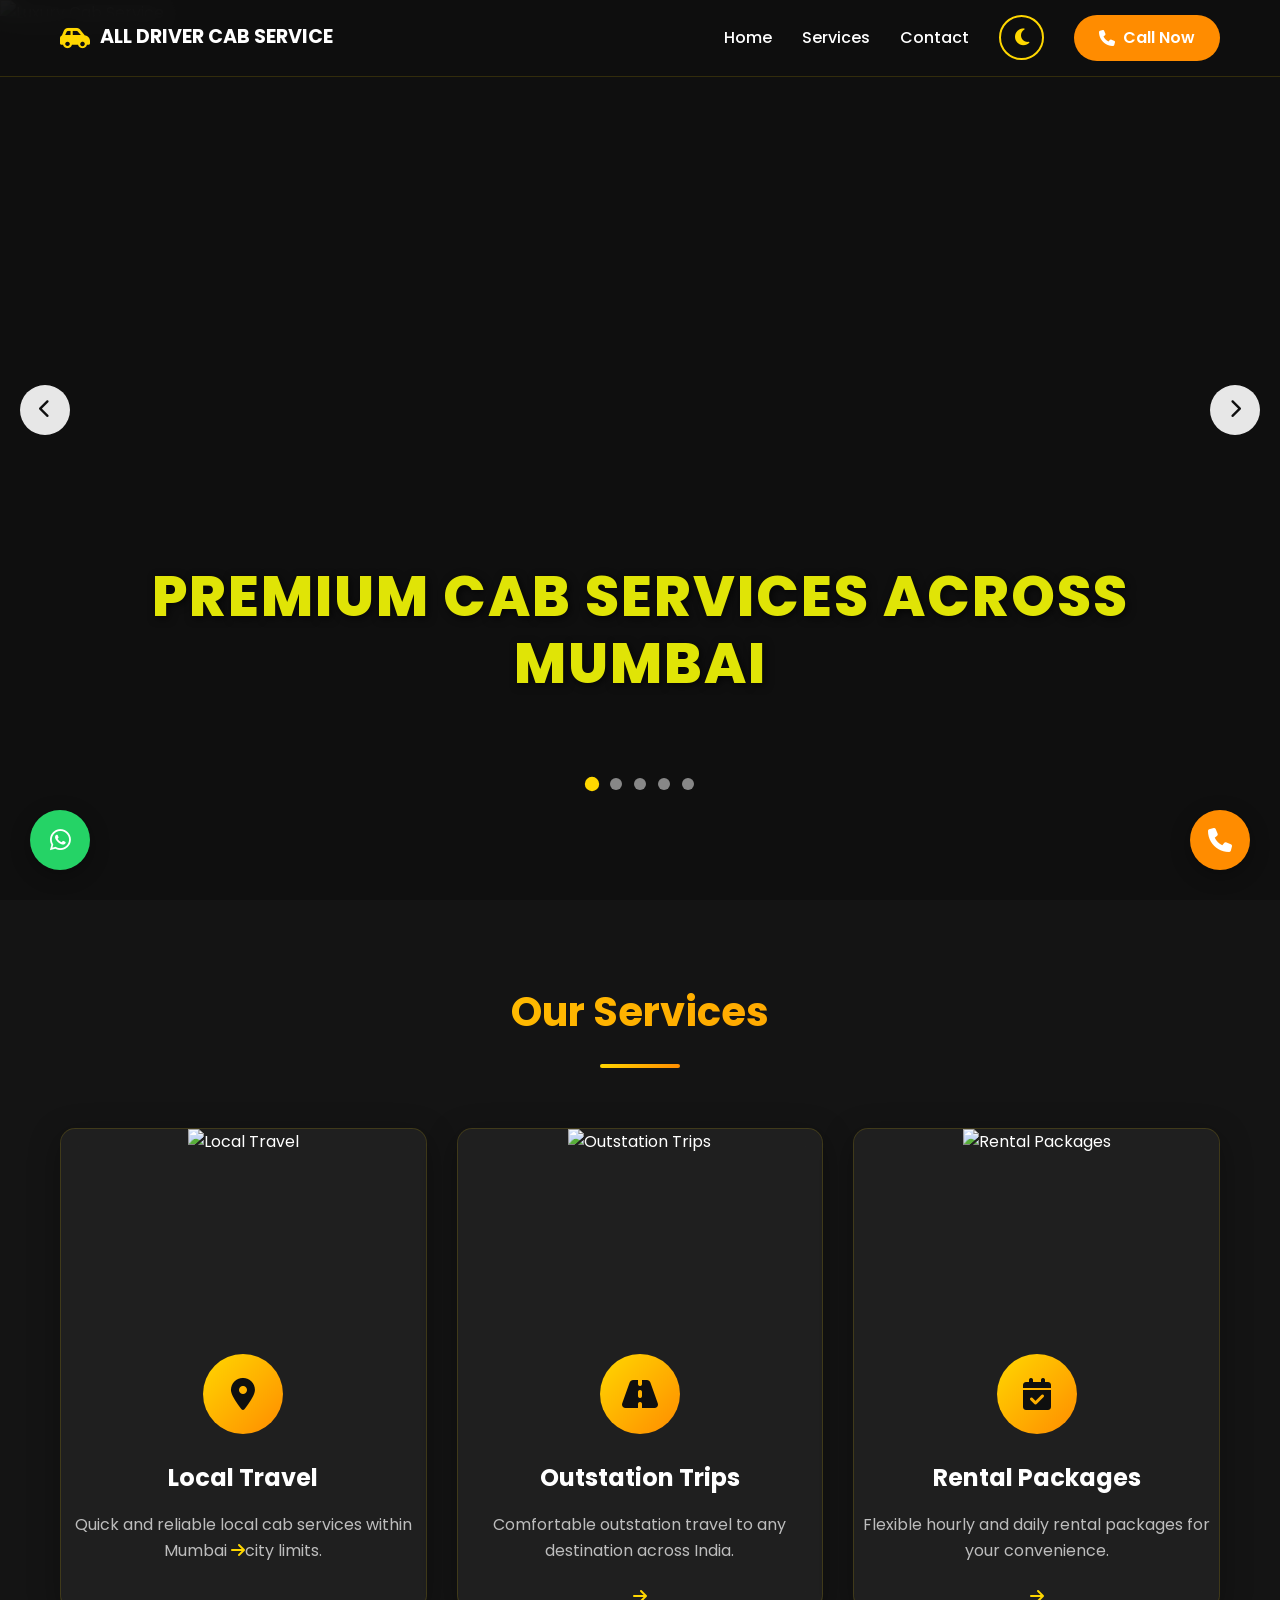
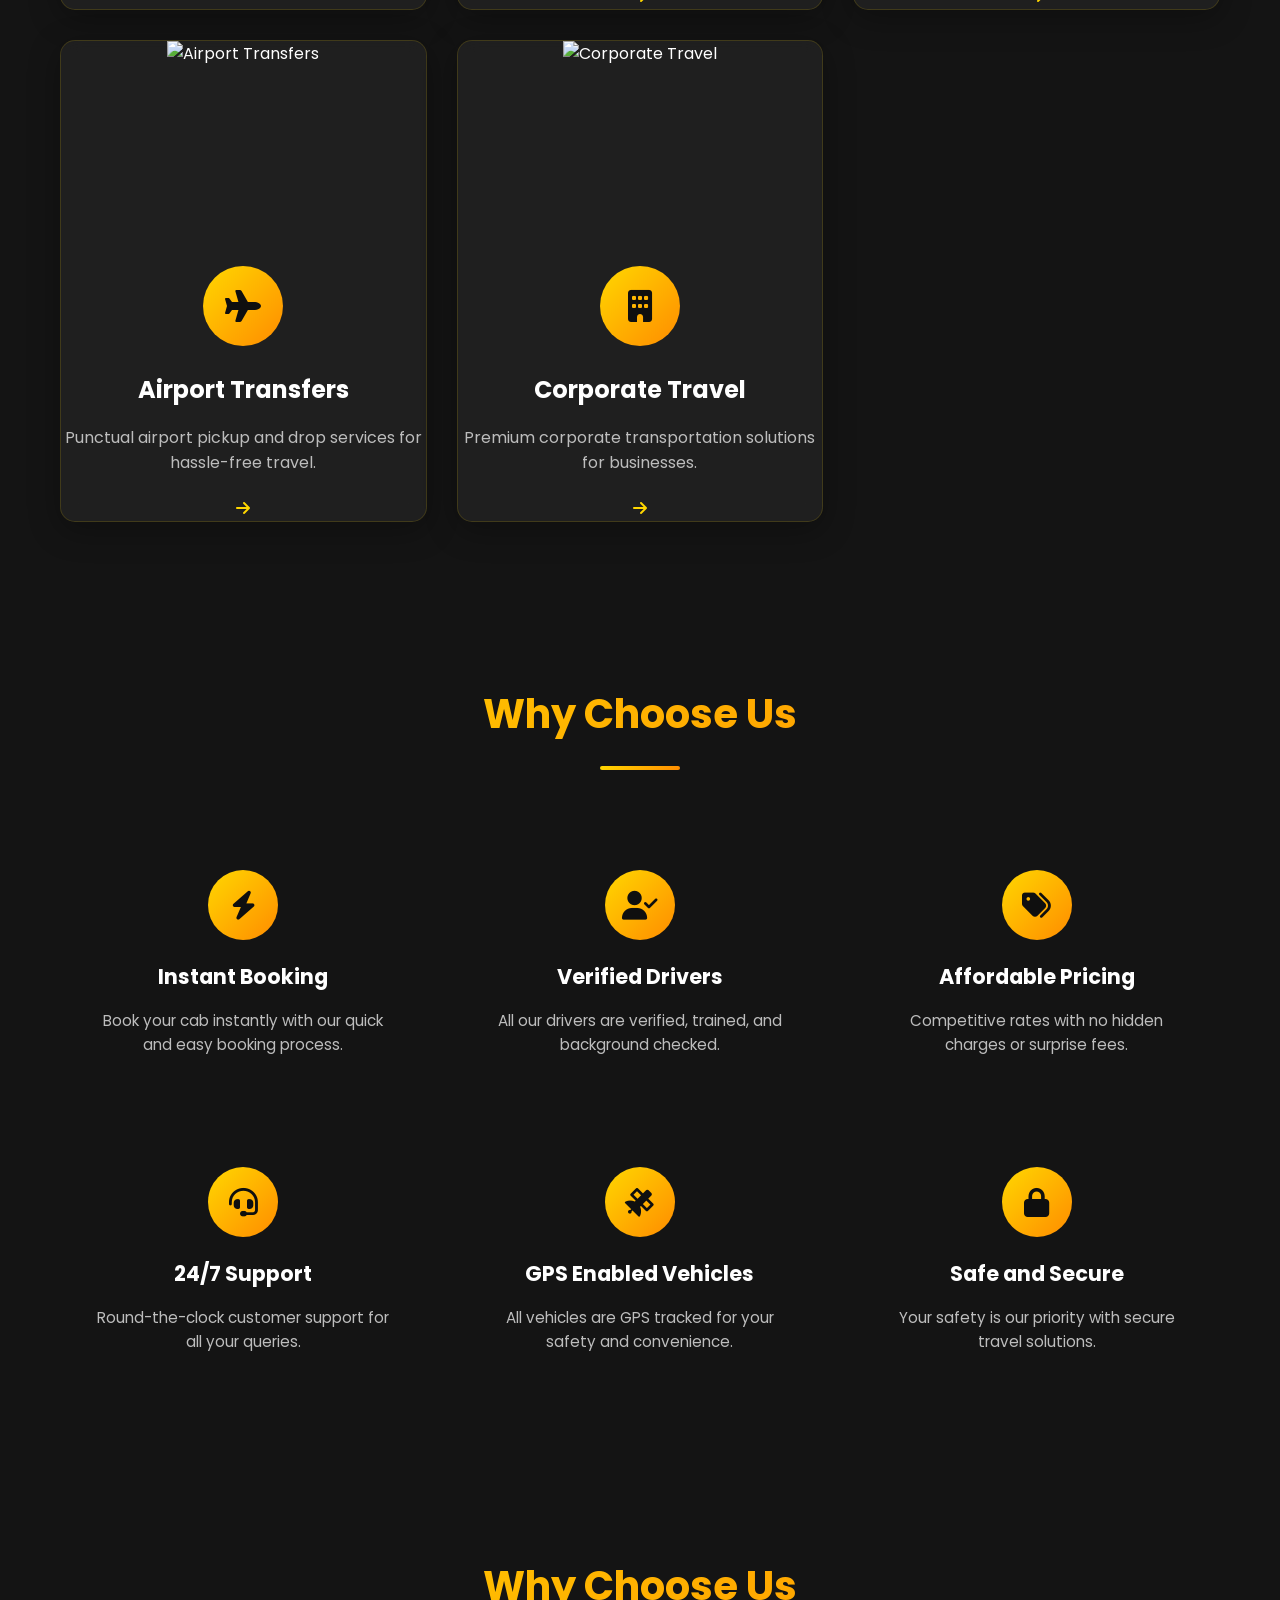
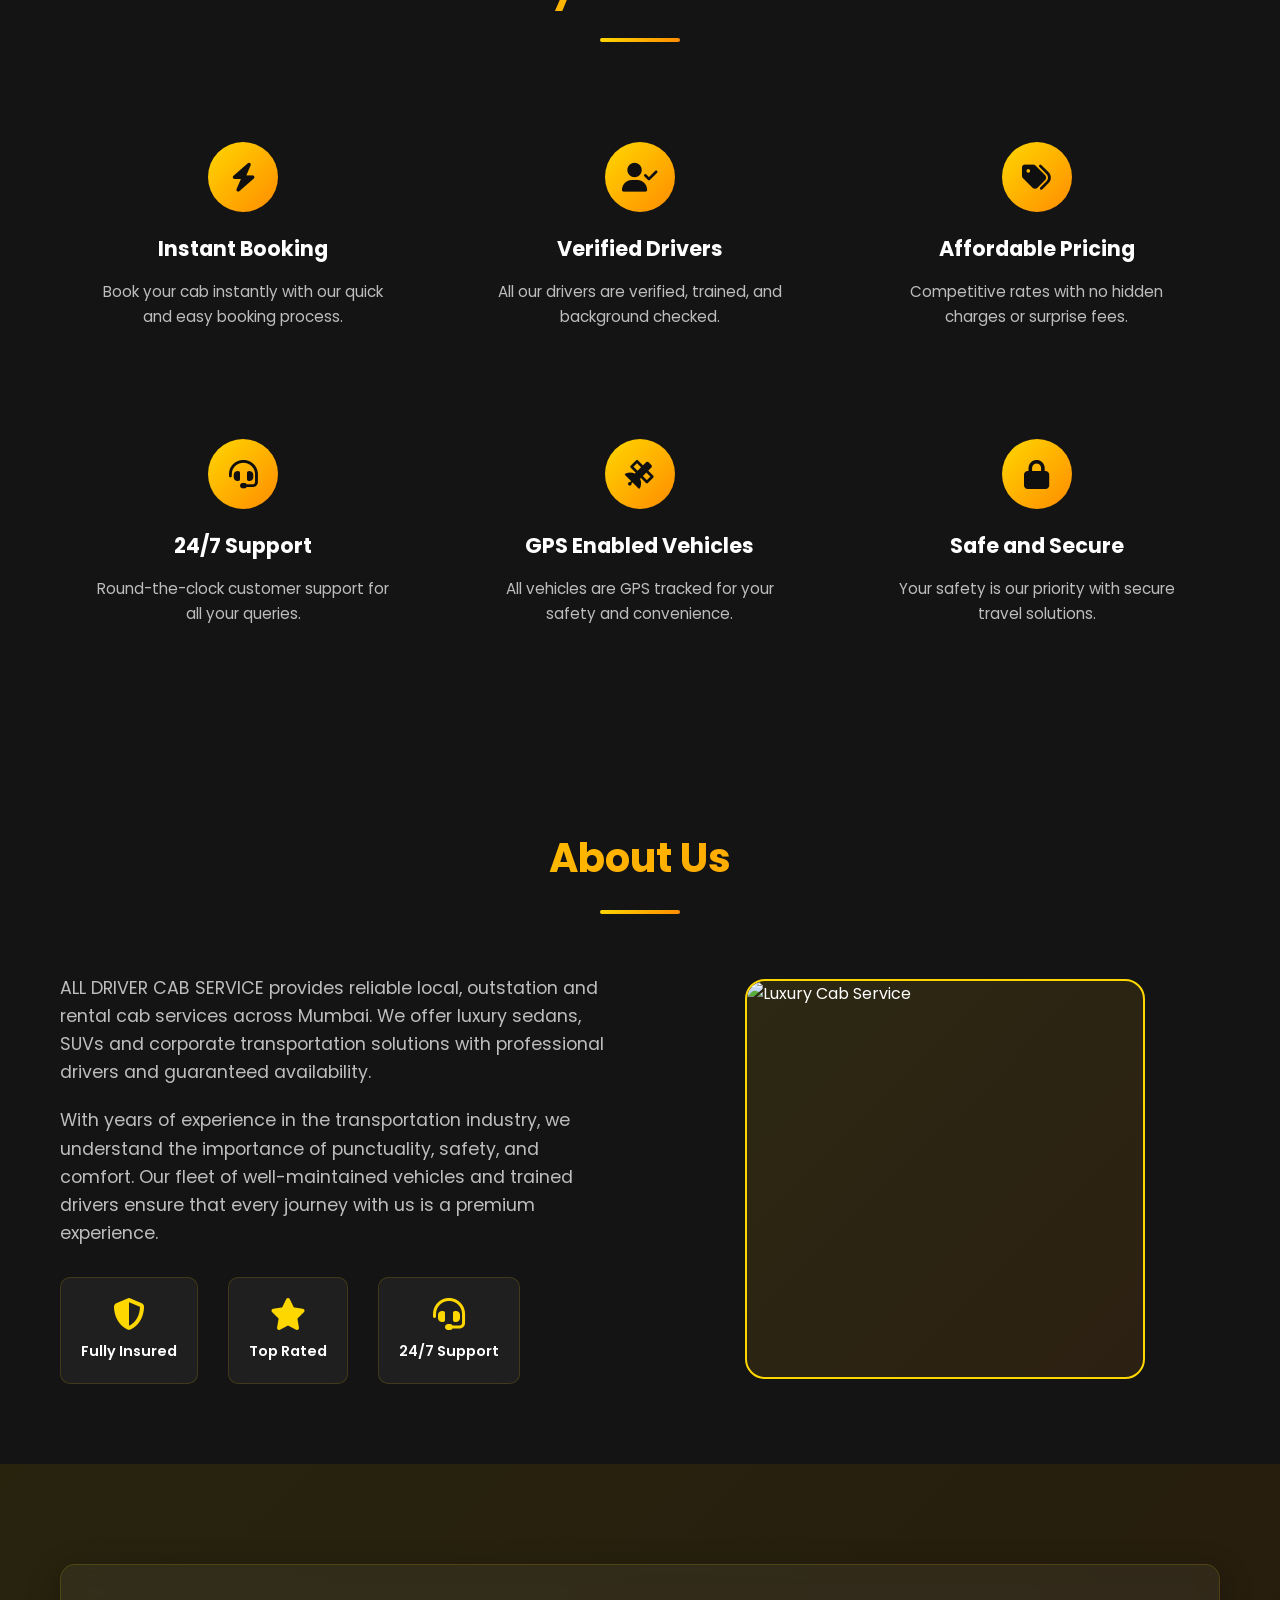
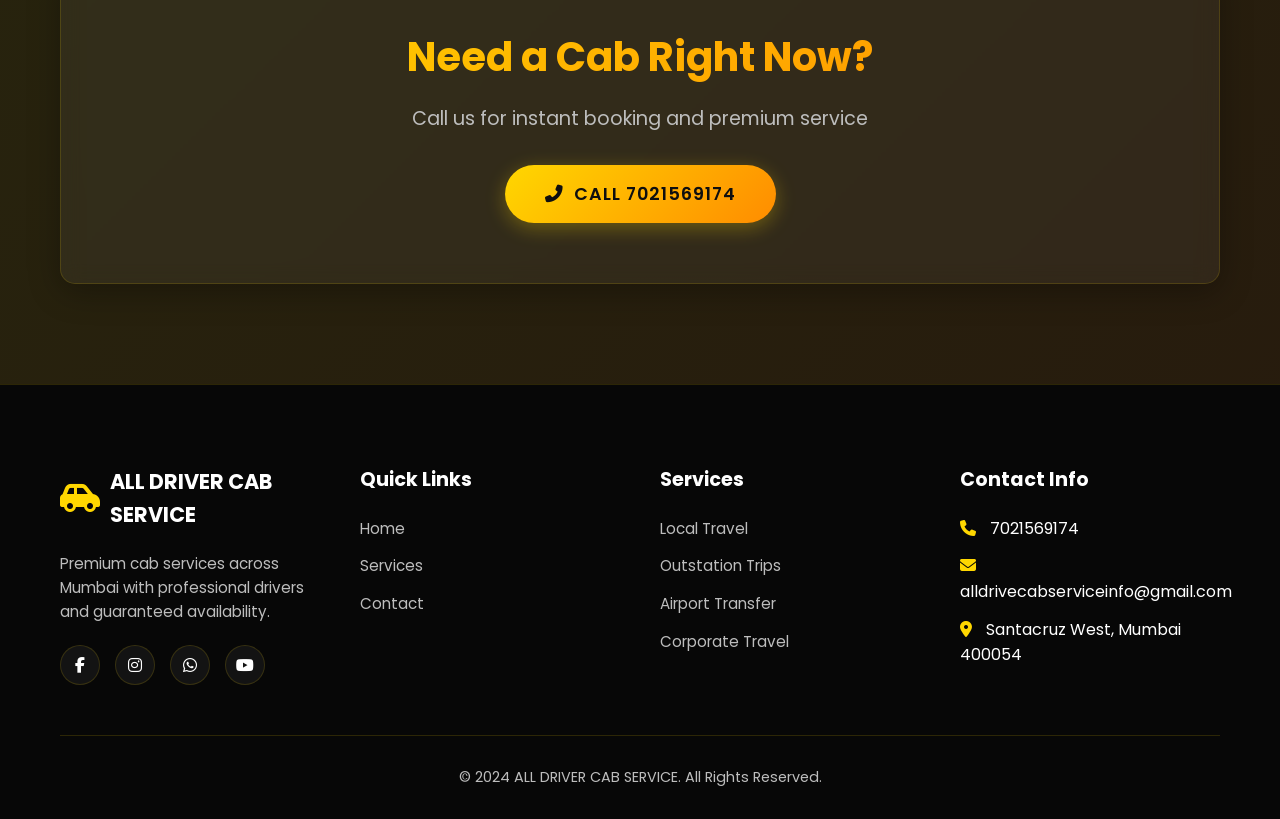
==== commit 7e1815d5: "Add files via upload" ====
--- a/index.html
+++ b/index.html
@@ -108,8 +108,8 @@
                         <i class="fas fa-map-marker-alt"></i>
                     </div>
                     <h3>Local Travel</h3>
-                    <p>Quick and reliable local cab services within Mumbai city limits.</p>
-                    <a href="services.html" class="service-link">Learn More <i class="fas fa-arrow-right"></i></a>
+                    <p>Quick and reliable local cab services within Mumbai  <a href="services.html" class="service-link"> <i class="fas fa-arrow-right"></i></a>city limits.</p>
+                   
                 </div>
                 <div class="service-card glass-effect">
                     <div class="service-image">
@@ -120,7 +120,7 @@
                     </div>
                     <h3>Outstation Trips</h3>
                     <p>Comfortable outstation travel to any destination across India.</p>
-                    <a href="services.html" class="service-link">Learn More <i class="fas fa-arrow-right"></i></a>
+                    <a href="services.html" class="service-link"><i class="fas fa-arrow-right"></i></a>
                 </div>
                 <div class="service-card glass-effect">
                     <div class="service-image">
@@ -131,7 +131,7 @@
                     </div>
                     <h3>Rental Packages</h3>
                     <p>Flexible hourly and daily rental packages for your convenience.</p>
-                    <a href="services.html" class="service-link">Learn More <i class="fas fa-arrow-right"></i></a>
+                    <a href="services.html" class="service-link"> <i class="fas fa-arrow-right"></i></a>
                 </div>
                 <div class="service-card glass-effect">
                     <div class="service-image">
@@ -142,7 +142,7 @@
                     </div>
                     <h3>Airport Transfers</h3>
                     <p>Punctual airport pickup and drop services for hassle-free travel.</p>
-                    <a href="services.html" class="service-link">Learn More <i class="fas fa-arrow-right"></i></a>
+                    <a href="services.html" class="service-link"> <i class="fas fa-arrow-right"></i></a>
                 </div>
                 <div class="service-card glass-effect">
                     <div class="service-image">
@@ -153,7 +153,7 @@
                     </div>
                     <h3>Corporate Travel</h3>
                     <p>Premium corporate transportation solutions for businesses.</p>
-                    <a href="services.html" class="service-link">Learn More <i class="fas fa-arrow-right"></i></a>
+                    <a href="services.html" class="service-link"> <i class="fas fa-arrow-right"></i></a>
                 </div>
             </div>
         </div>
@@ -308,7 +308,7 @@
             <div class="cta-content glass-effect">
                 <h2>Need a Cab Right Now?</h2>
                 <p>Call us for instant booking and premium service</p>
-                <a href="tel:7021569174" class="btn btn-primary btn-lg">
+                <a href="tel:8928362608" class="btn btn-primary btn-lg">
                     <i class="fas fa-phone-alt"></i> Call 7021569174
                 </a>
             </div>
@@ -368,7 +368,7 @@
     <a href="https://wa.me/917021569174" class="float-btn whatsapp-btn" target="_blank">
         <i class="fab fa-whatsapp"></i>
     </a>
-    <a href="tel:7021569174" class="float-btn call-btn">
+    <a href="tel:8928362608" class="float-btn call-btn">
         <i class="fas fa-phone"></i>
     </a>
 
--- a/style.css
+++ b/style.css
@@ -287,6 +287,7 @@
     position: relative;
     width: 100%;
     height: 100vh;
+    min-height: 500px;
     overflow: hidden;
     padding-top: 0;
 }
@@ -314,6 +315,7 @@
     width: 100%;
     height: 100%;
     object-fit: cover;
+    object-position: center;
     display: block;
 }
 
@@ -331,7 +333,7 @@
 .slide-headline {
     font-size: 3.5rem;
     font-weight: 800;
-    color: var(--white);
+    color: rgb(224, 228, 6);
     text-transform: uppercase;
     letter-spacing: 2px;
     line-height: 1.2;
@@ -463,6 +465,11 @@
 }
 
 @media (max-width: 768px) {
+    .hero {
+        height: 70vh;
+        min-height: 450px;
+    }
+    
     .slider-arrow {
         width: 35px;
         height: 35px;
@@ -500,7 +507,7 @@
     
     .page-hero {
         height: 50vh;
-        min-height: 400px;
+        min-height: 350px;
     }
     
     .hero-title {
@@ -676,7 +683,7 @@
 .hero-title {
     font-size: 3.5rem;
     font-weight: 800;
-    color: var(--white);
+    color: rgb(233, 229, 0);
     margin-bottom: 25px;
     text-transform: uppercase;
     letter-spacing: 2px;
@@ -687,7 +694,7 @@
 
 .hero-description {
     font-size: 1.2rem;
-    color: var(--white);
+    color: white;
     margin-bottom: 35px;
     line-height: 1.8;
     animation: fadeInUp 1s ease 0.2s backwards;
@@ -819,6 +826,7 @@
     width: 100%;
     height: 100%;
     object-fit: cover;
+    object-position: center;
     border-radius: 18px;
 }
 
@@ -858,6 +866,7 @@
     width: 100%;
     height: 100%;
     object-fit: cover;
+    object-position: center;
     transition: var(--transition);
 }
 
@@ -1021,6 +1030,7 @@
     width: 100%;
     height: 100%;
     object-fit: cover;
+    object-position: center;
     transition: var(--transition);
 }
 
@@ -1838,6 +1848,11 @@
         padding: 0 15px;
     }
     
+    .hero {
+        height: 60vh;
+        min-height: 400px;
+    }
+    
     .hero-title {
         font-size: 1.8rem;
     }
@@ -1880,4 +1895,17 @@
     .special-notice {
         padding: 30px 20px;
     }
-}
+    
+    .service-image {
+        height: 160px;
+    }
+    
+    .service-detail-image {
+        height: 160px;
+    }
+    
+    .image-card {
+        max-width: 100%;
+        height: 300px;
+    }
+}
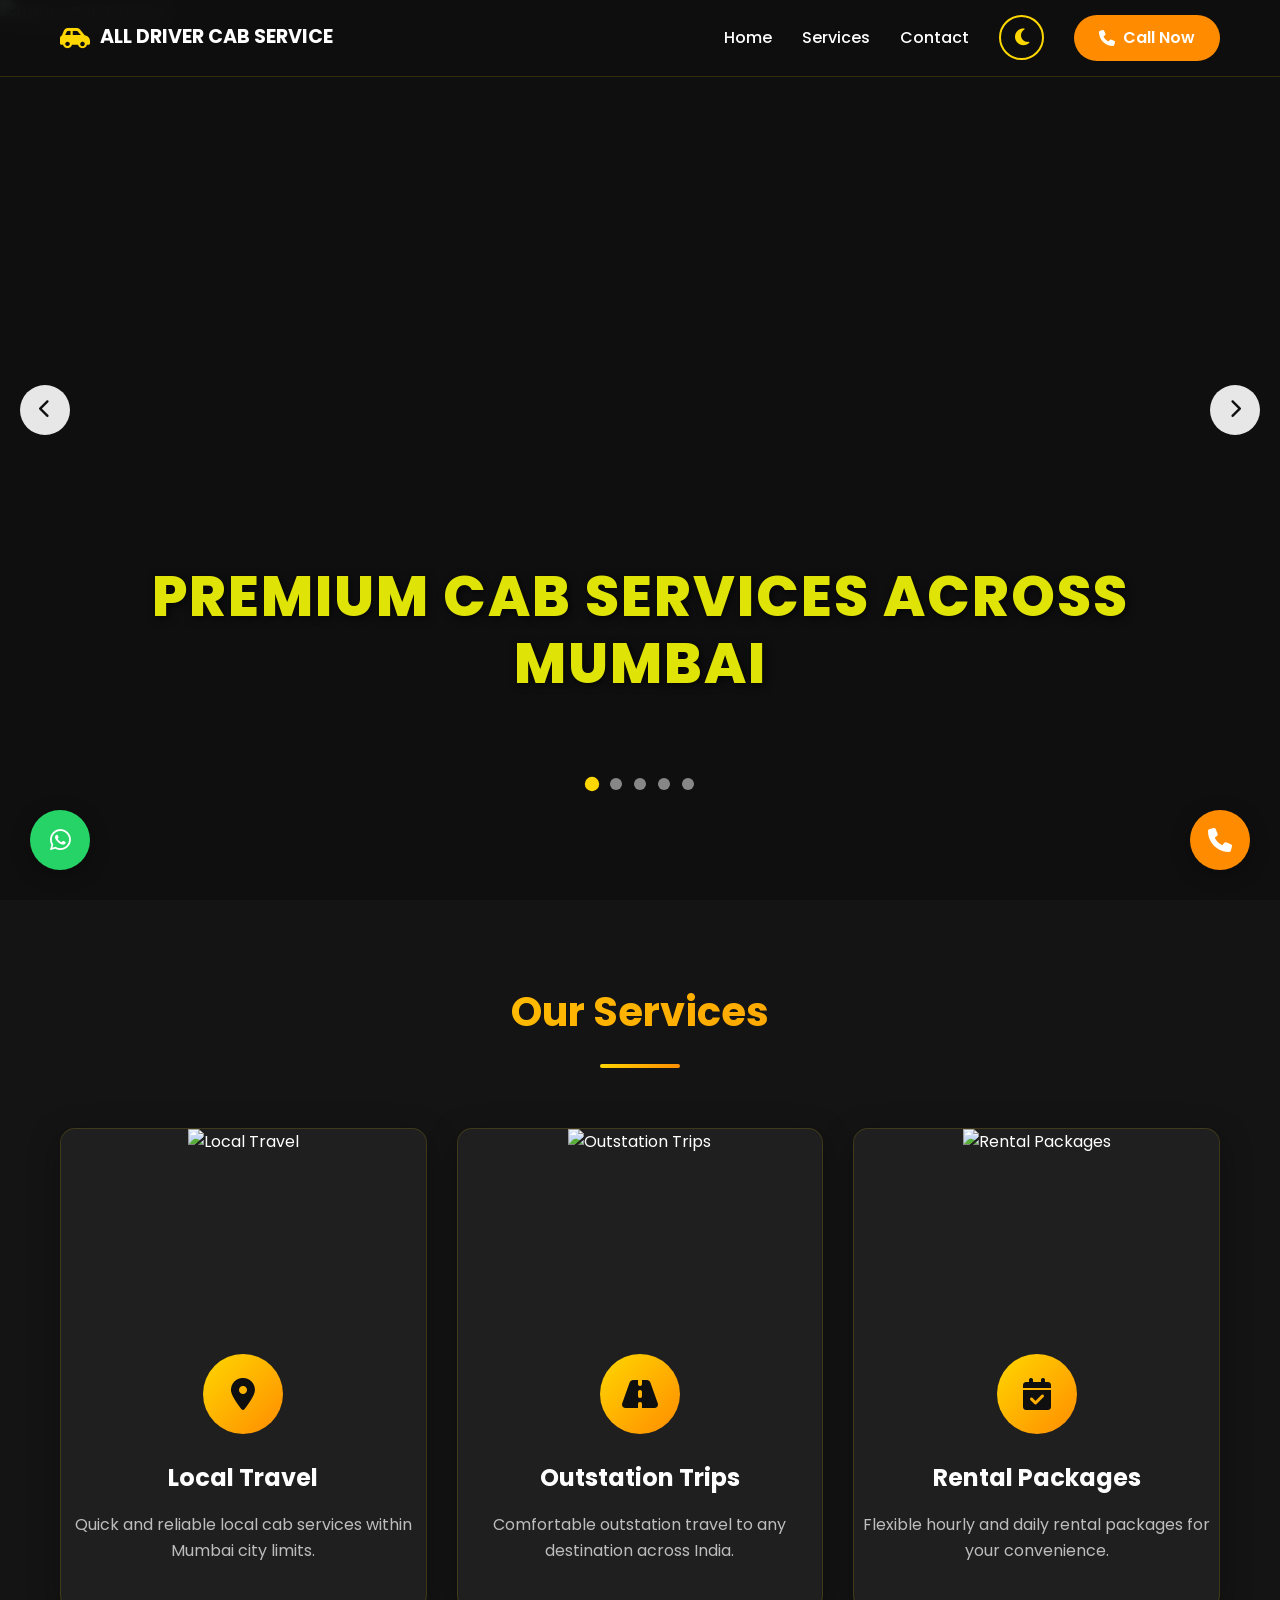
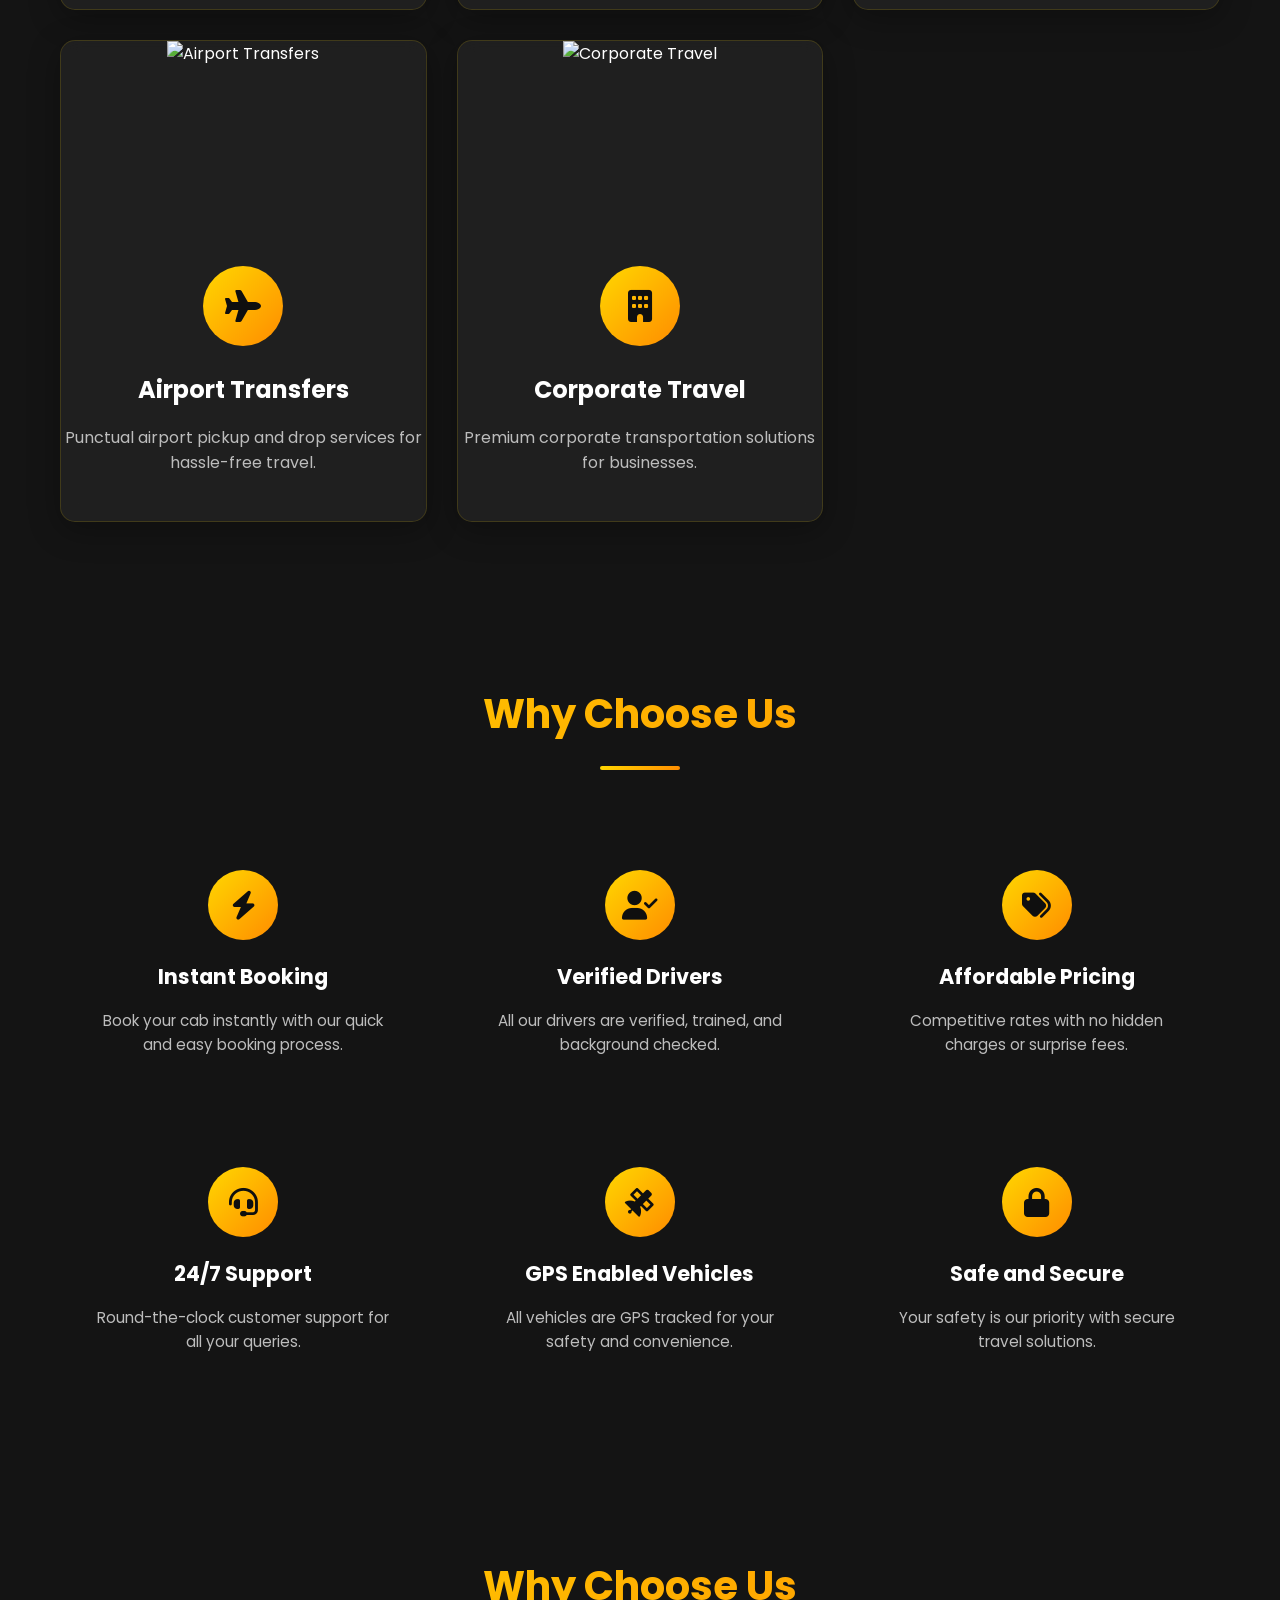
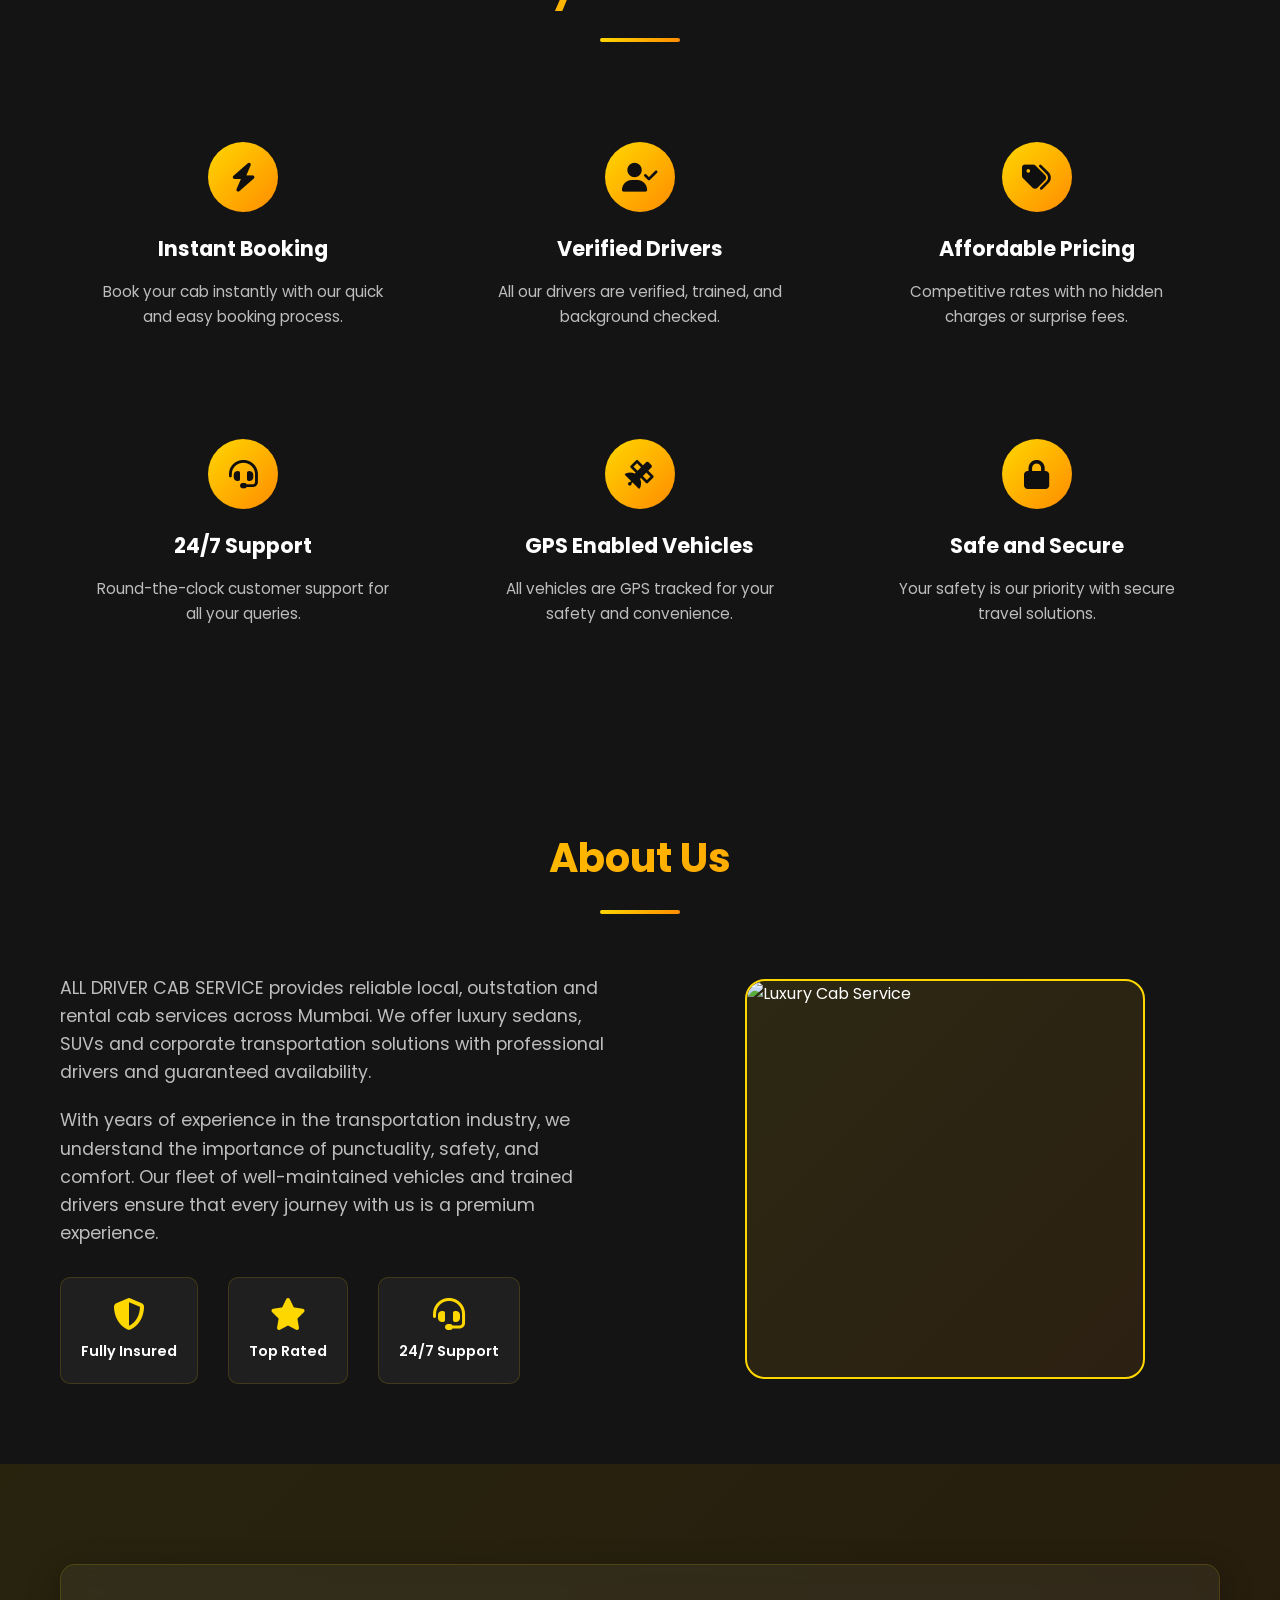
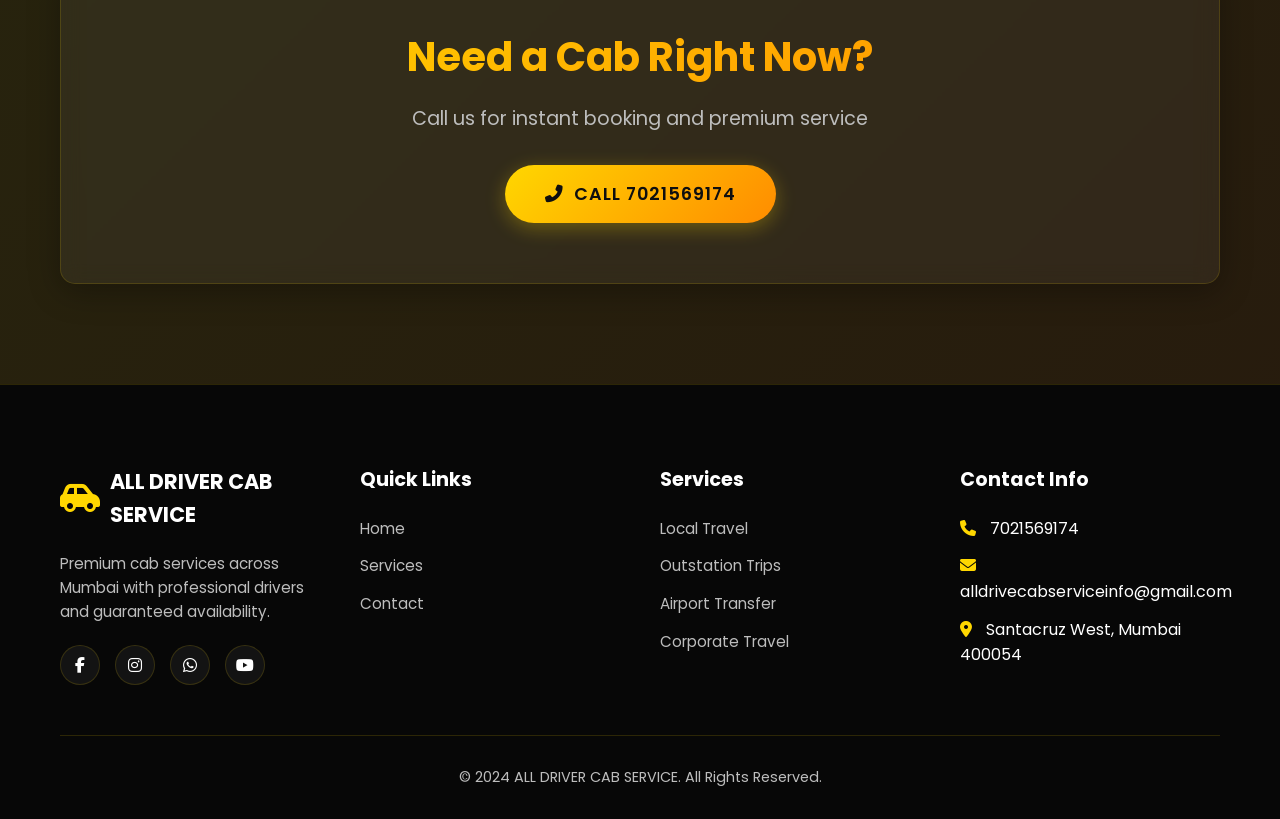
==== commit 33963abf: "Add files via upload" ====
--- a/index.html
+++ b/index.html
@@ -108,7 +108,7 @@
                         <i class="fas fa-map-marker-alt"></i>
                     </div>
                     <h3>Local Travel</h3>
-                    <p>Quick and reliable local cab services within Mumbai  <a href="services.html" class="service-link"> <i class="fas fa-arrow-right"></i></a>city limits.</p>
+                    <p>Quick and reliable local cab services within Mumbai  <a href="services.html" class="service-link"> </i></a>city limits.</p>
                    
                 </div>
                 <div class="service-card glass-effect">
@@ -120,7 +120,7 @@
                     </div>
                     <h3>Outstation Trips</h3>
                     <p>Comfortable outstation travel to any destination across India.</p>
-                    <a href="services.html" class="service-link"><i class="fas fa-arrow-right"></i></a>
+                    
                 </div>
                 <div class="service-card glass-effect">
                     <div class="service-image">
@@ -131,7 +131,7 @@
                     </div>
                     <h3>Rental Packages</h3>
                     <p>Flexible hourly and daily rental packages for your convenience.</p>
-                    <a href="services.html" class="service-link"> <i class="fas fa-arrow-right"></i></a>
+                    <a href="services.html" class="service-link"> </i></a>
                 </div>
                 <div class="service-card glass-effect">
                     <div class="service-image">
@@ -142,7 +142,7 @@
                     </div>
                     <h3>Airport Transfers</h3>
                     <p>Punctual airport pickup and drop services for hassle-free travel.</p>
-                    <a href="services.html" class="service-link"> <i class="fas fa-arrow-right"></i></a>
+                    <a href="services.html" class="service-link"> </i></a>
                 </div>
                 <div class="service-card glass-effect">
                     <div class="service-image">
@@ -153,7 +153,7 @@
                     </div>
                     <h3>Corporate Travel</h3>
                     <p>Premium corporate transportation solutions for businesses.</p>
-                    <a href="services.html" class="service-link"> <i class="fas fa-arrow-right"></i></a>
+                    <a href="services.html" class="service-link"> </i></a>
                 </div>
             </div>
         </div>
